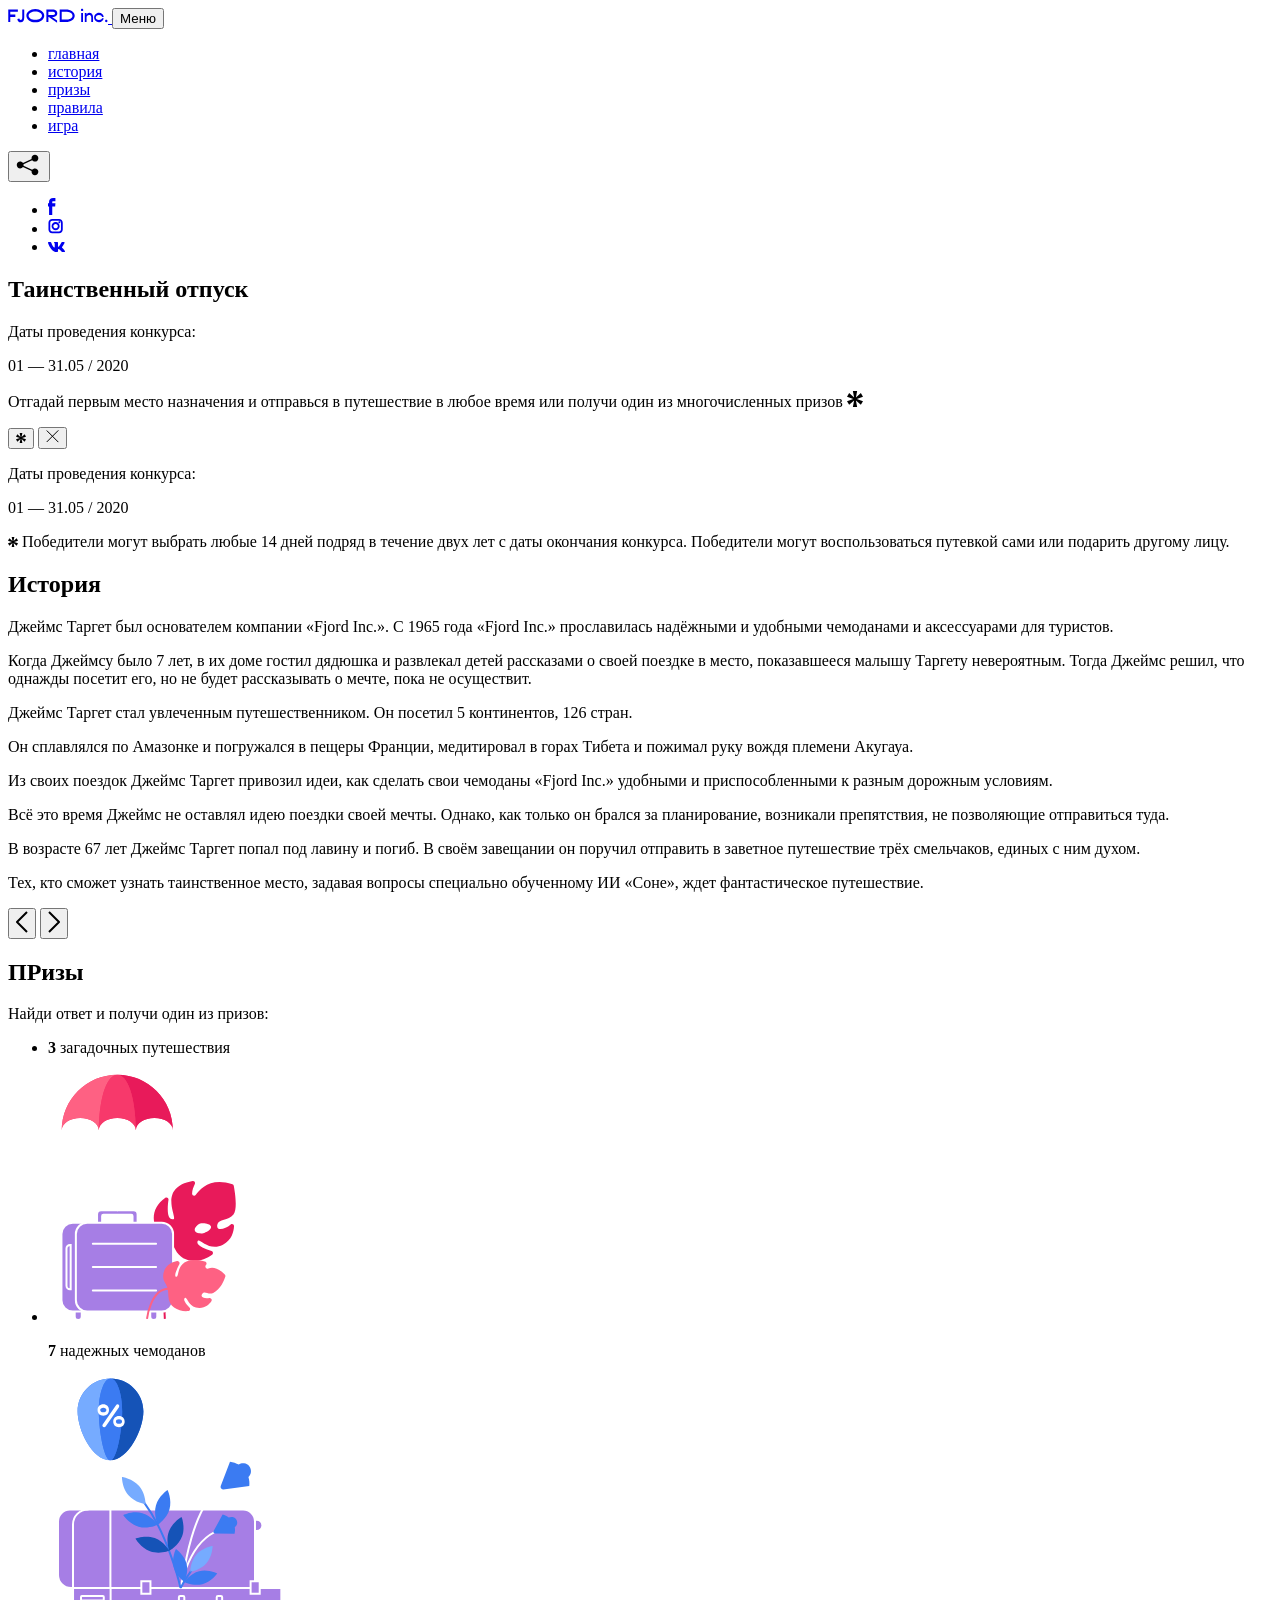
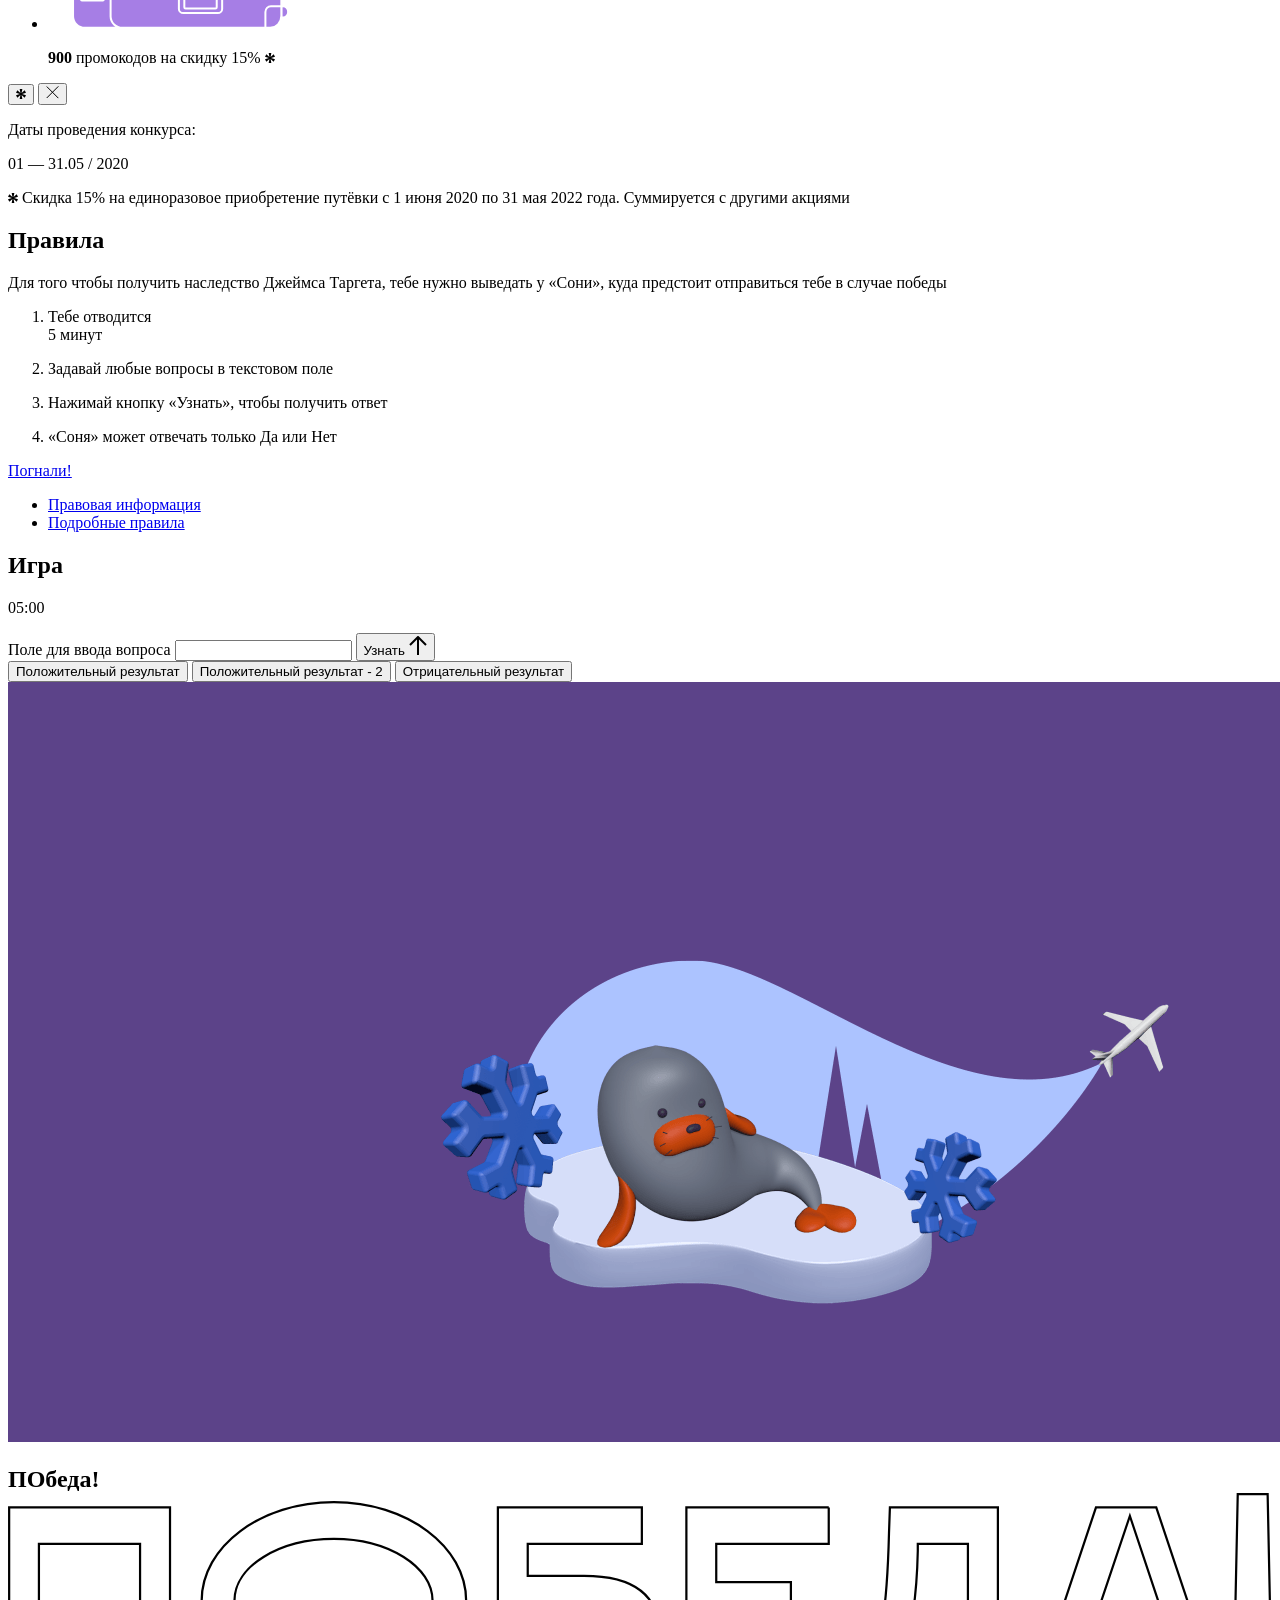
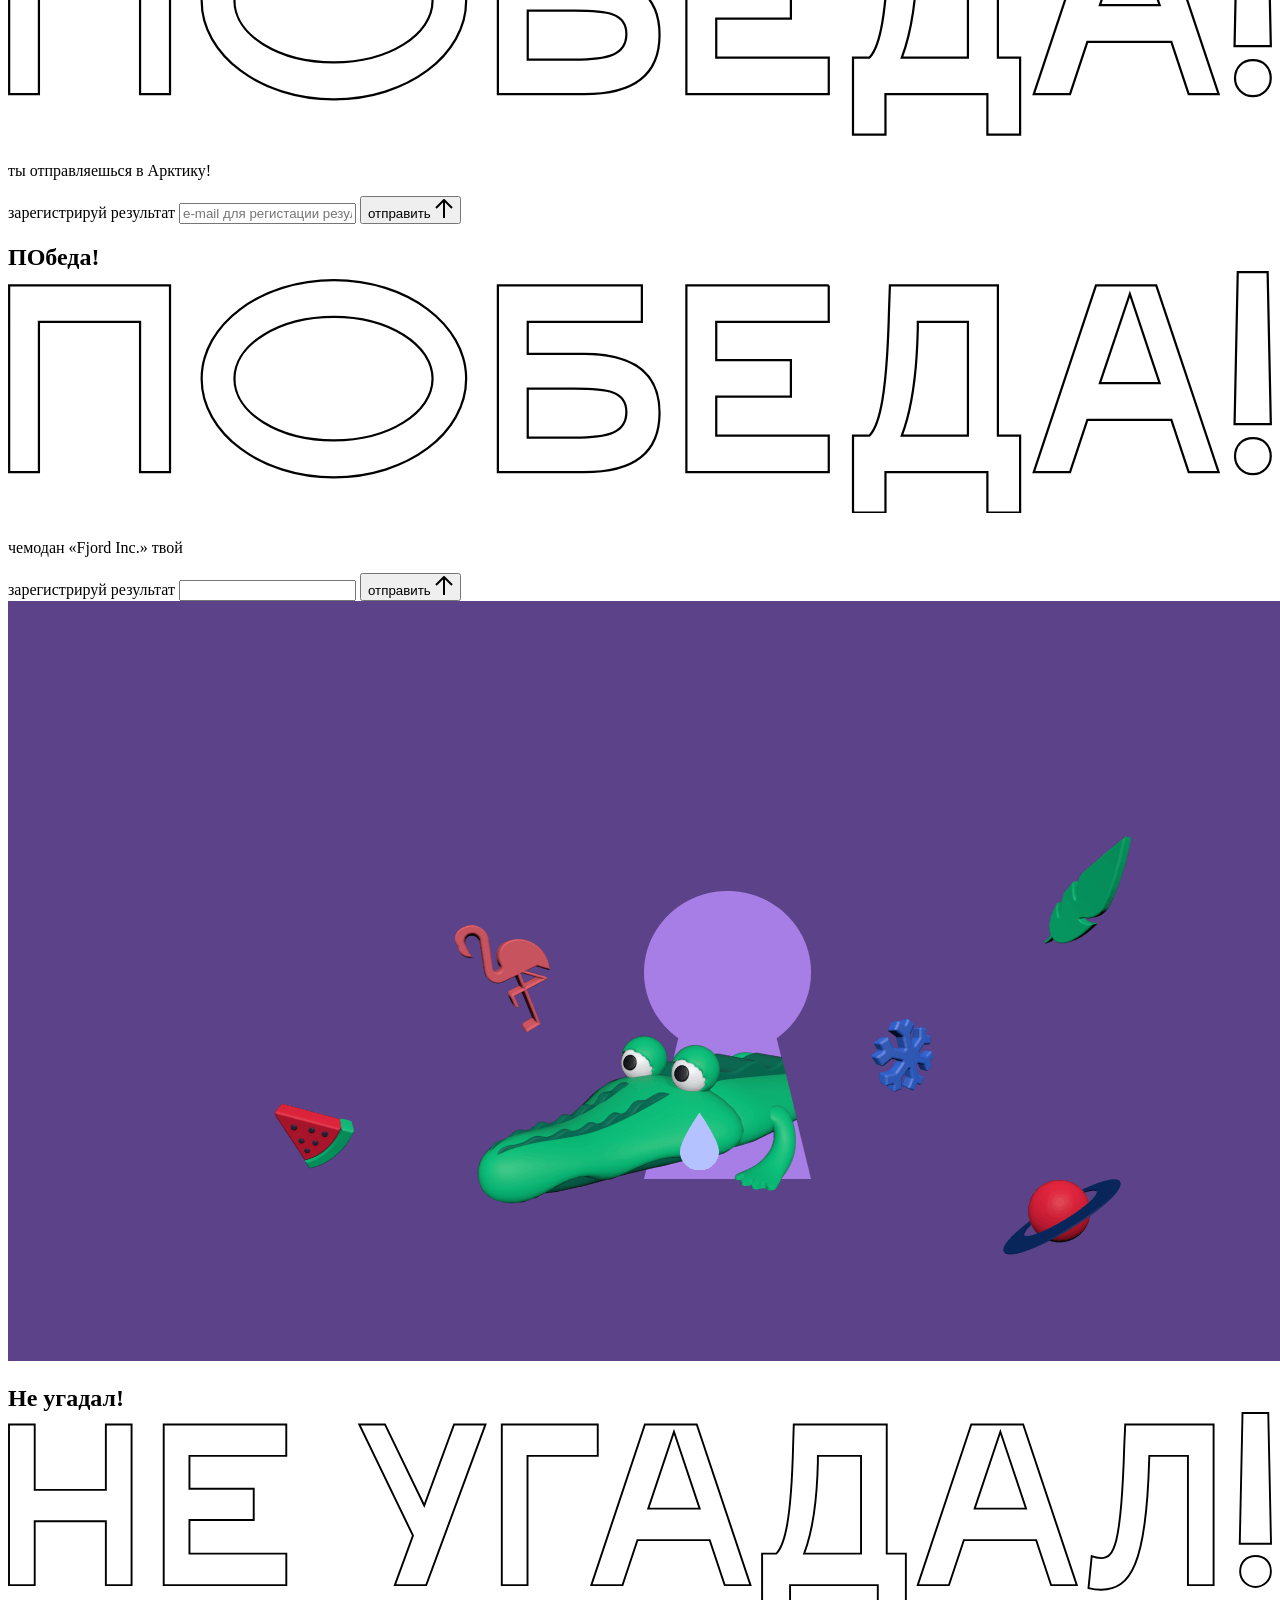
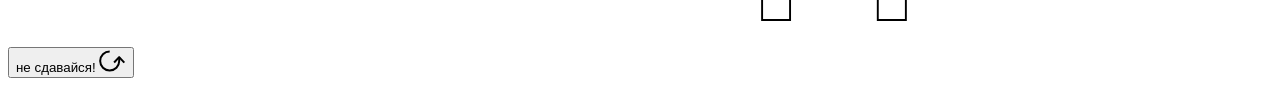
==== source/index.html @ 66824316 "Сделано анимирование двух svg изображений и появление друг за другом" ====
<!DOCTYPE html>
<html lang="ru">
<head>
  <meta charset="UTF-8">
  <meta name="description" content="">
  <meta name="viewport" content="width=device-width, initial-scale=1.0">
  <meta http-equiv="X-UA-Compatible" content="ie=edge">
  <title>Mysterious Vacation</title>
</head>
<body>

  <header class="page-header js-header">
    <div class="page-header__wrapper">
      <a href="#" class="page-header__logo" aria-label="Перейти на страницу FJORD.Inc">
        <svg width="100" height="15" viewBox="0 0 100 15" fill="none" xmlns="http://www.w3.org/2000/svg">
          <path d="M0.26 1.4V14H2.276V8.906H7.334V6.44H2.276V3.848H9.872V1.4H0.26ZM12.733 14.36C15.127 14.36 16.243 12.65 16.243 9.5V1.4H14.263V8.96C14.263 11.21 13.723 11.876 12.733 11.876C11.833 11.876 11.473 11.3 11.347 10.58L9.36702 10.94C9.63702 13.046 10.663 14.36 12.733 14.36ZM18.3918 7.7C18.3918 11.372 22.3878 14.36 27.3198 14.36C32.2518 14.36 36.2478 11.372 36.2478 7.7C36.2478 4.028 32.2518 1.04 27.3198 1.04C22.3878 1.04 18.3918 4.028 18.3918 7.7ZM20.6058 7.7C20.6058 5.378 23.6118 3.524 27.3198 3.524C30.9918 3.524 33.9798 5.378 33.9798 7.7C33.9798 10.004 30.9918 11.858 27.3198 11.858C23.6118 11.858 20.6058 10.004 20.6058 7.7ZM40.403 14V8.906H40.799L49.079 14.702V12.38L44.039 8.906H44.201C47.999 8.906 49.277 7.304 49.277 5.162C49.277 3.092 47.999 1.4 44.201 1.4H38.387V14H40.403ZM43.535 3.722C45.785 3.722 47.045 4.136 47.045 5.432C47.045 6.764 45.785 7.034 43.535 7.034H40.403V3.722H43.535ZM51.6936 1.382V14H57.8676C62.7456 14 66.7236 11.534 66.7236 7.7C66.7236 3.848 62.7456 1.382 57.8676 1.382H51.6936ZM53.7096 11.624V3.722H57.5436C61.5396 3.722 64.4916 5.018 64.4916 7.7C64.4916 10.238 61.5396 11.624 57.5436 11.624H53.7096ZM73.1832 14.018H74.9832V5H73.1832V14.018ZM72.9132 1.976C72.9132 2.57 73.3992 3.092 74.0832 3.092C74.7492 3.092 75.2352 2.57 75.2352 1.976C75.2352 1.382 74.7672 0.805999 74.0832 0.805999C73.3812 0.805999 72.9132 1.382 72.9132 1.976ZM76.7867 14H78.5687V9.104C78.7487 8.006 79.5947 6.962 81.0887 6.962C82.1147 6.962 83.2667 7.448 83.2667 9.554V14H85.0487V9.014C85.0487 6.152 83.2307 4.73 81.3587 4.73C79.9187 4.73 79.0727 5.558 78.5687 6.854V5H76.7867V14ZM90.9898 14.27C93.5098 14.27 95.3818 12.506 95.7238 10.328H94.0498C93.7258 11.3 92.6998 12.02 90.9898 12.02C88.8478 12.02 87.7678 10.922 87.7678 9.59C87.7678 8.24 88.8478 6.962 90.9898 6.962C92.7538 6.962 93.7978 7.844 94.0858 8.924H95.7418C95.4358 6.71 93.6178 4.73 90.9898 4.73C88.0918 4.73 86.1298 7.124 86.1298 9.59C86.1298 12.074 88.1278 14.27 90.9898 14.27ZM97.0693 12.938C97.0693 13.658 97.5553 14.144 98.2753 14.144C98.9953 14.144 99.4813 13.658 99.4813 12.938C99.4813 12.2 98.9953 11.714 98.2753 11.714C97.5553 11.714 97.0693 12.2 97.0693 12.938Z" fill="currentColor"/>
        </svg>
      </a>
      <button class="page-header__toggler js-menu-toggler" type="button" aria-label="Управление мобильным меню"><span>Меню</span></button>
      <nav class="page-header__nav">
        <div class="page-header__menu js-menu" id="menu">
          <ul>
            <li>
              <a class="js-menu-link active" href="#top" data-href="top">главная</a>
            </li>
            <li>
              <a class="js-menu-link" href="#story" data-href="story">история</a>
            </li>
            <li>
              <a class="js-menu-link" href="#prizes" data-href="prizes">призы</a>
            </li>
            <li>
              <a class="js-menu-link" href="#rules" data-href="rules">правила</a>
            </li>
            <li>
              <a class="js-menu-link" href="#game" data-href="game">игра</a>
            </li>
          </ul>
        </div>
        <div class="page-header__social">
          <div class="social-block js-social-block">
            <button class="social-block__toggler" aria-label="Управлять блоком с социальными кнопками">
              <svg width="26" height="22" viewBox="0 0 27 22" fill="none" xmlns="http://www.w3.org/2000/svg">
                <path d="M19.6721 7.43664C21.6273 7.43664 23.213 5.85095 23.213 3.89566C23.213 1.94037 21.6273 0.354675 19.6721 0.354675C17.7168 0.354675 16.1311 1.94037 16.1311 3.89566C16.1311 4.19968 16.1728 4.49178 16.2458 4.77345L7.21751 8.95527C6.57519 8.05214 5.52303 7.46049 4.33078 7.46049C2.37549 7.46049 0.789795 9.04618 0.789795 11.0015C0.789795 12.9568 2.37549 14.5425 4.33078 14.5425C5.52303 14.5425 6.57668 13.9508 7.21751 13.0477L16.2458 17.2295C16.1743 17.5112 16.1311 17.8033 16.1311 18.1073C16.1311 20.0626 17.7168 21.6483 19.6721 21.6483C21.6273 21.6483 23.213 20.0626 23.213 18.1073C23.213 16.152 21.6273 14.5663 19.6721 14.5663C18.4798 14.5663 17.4262 15.158 16.7853 16.0611L7.75701 11.8793C7.82854 11.5976 7.87176 11.3055 7.87176 11.0015C7.87176 10.6974 7.83003 10.4053 7.75701 10.1237L16.7853 5.94186C17.4262 6.84499 18.4783 7.43664 19.6721 7.43664Z" fill="currentColor"/>
              </svg>
            </button>
            <ul class="social-block__list">
              <li>
                <a class="social-block__link social-block__link--fb" href="#" aria-label="Мы на Facebook">
                  <svg width="8" height="17" viewBox="0 0 8 17" fill="none" xmlns="http://www.w3.org/2000/svg">
                    <path d="M4.24646 16.9899H1.09275L1.05793 8.49828H0V5.30707H1.05793V3.81124C1.05793 1.42084 2.57654 0 5.21735 0H7.41758V3.18585H5.30841C4.28262 3.18585 4.2478 3.48582 4.2478 4.24914V5.30707H7.42964L7.16716 8.49828H4.2478V16.9899H4.24646Z" fill="currentColor"/>
                  </svg>
                </a>
              </li>
              <li>
                <a class="social-block__link social-block__link--insta" href="#" aria-label="Мы в Instagram">
                  <svg width="15" height="15" viewBox="0 0 15 15" fill="none" xmlns="http://www.w3.org/2000/svg">
                    <path d="M11.0197 0H4.19806C2.14246 0 0.471191 1.66993 0.471191 3.72285V10.5499C0.471191 12.6082 2.14112 14.2727 4.19806 14.2727H11.0197C13.0753 14.2727 14.7466 12.6082 14.7466 10.5499V3.72285C14.7466 1.67127 13.0753 0 11.0197 0ZM11.0197 12.4849H4.19806C3.13076 12.4849 2.26432 11.6158 2.26432 10.5512V3.72419C2.26432 2.65956 3.13076 1.79715 4.19806 1.79715H11.0197C12.087 1.79715 12.9535 2.6609 12.9535 3.72419V10.5512C12.9535 11.6145 12.087 12.4849 11.0197 12.4849Z" fill="currentColor"/>
                    <path d="M7.60887 3.11084C5.38989 3.11084 3.58203 4.9187 3.58203 7.14036C3.58203 9.35532 5.38989 11.1645 7.60887 11.1645C9.83053 11.1645 11.6357 9.35666 11.6357 7.14036C11.6357 4.9187 9.83053 3.11084 7.60887 3.11084ZM7.60887 9.36871C6.37551 9.36871 5.37784 8.37372 5.37784 7.14036C5.37784 5.90699 6.37551 4.90665 7.60887 4.90665C8.83822 4.90665 9.84259 5.90833 9.84259 7.14036C9.84392 8.37238 8.83822 9.36871 7.60887 9.36871Z" fill="currentColor"/>
                    <path d="M11.3573 2.35962C10.8256 2.35962 10.3931 2.79752 10.3931 3.32381C10.3931 3.85546 10.8256 4.29336 11.3573 4.29336C11.8862 4.29336 12.3215 3.85546 12.3215 3.32381C12.3215 2.79752 11.8862 2.35962 11.3573 2.35962Z" fill="currentColor"/>
                  </svg>
                </a>
              </li>
              <li>
                <a class="social-block__link social-block__link--vk" href="#" aria-label="Мы ВКонтакте">
                  <svg width="17" height="10" viewBox="0 0 17 10" fill="none" xmlns="http://www.w3.org/2000/svg">
                    <path d="M14.1234 4.9002C14.1234 4.9002 16.3623 1.72708 16.5866 0.680242C16.6595 0.312285 16.4947 0.103188 16.1069 0.103188C16.1069 0.103188 14.8193 0.103188 14.168 0.103188C13.7235 0.103188 13.5587 0.293278 13.4235 0.579768C13.4235 0.579768 12.3724 2.82553 11.0969 4.24712C10.6861 4.70333 10.4781 4.84318 10.2511 4.84318C10.0646 4.84318 9.98625 4.6911 9.98625 4.27834V0.649016C9.98625 0.147997 9.92545 0.00135496 9.5066 0.00135496H6.39628C6.15578 0.00135496 6.0085 0.134417 6.0085 0.324506C6.0085 0.801084 6.73406 0.908351 6.73406 2.20231V4.87305C6.73406 5.40529 6.70569 5.61575 6.45303 5.61575C5.78016 5.61575 4.19528 3.30618 3.30623 0.678887C3.12923 0.145282 2.93737 0 2.43475 0H0.486409C0.205373 0 0 0.190085 0 0.476576C0 0.991172 0.60666 3.40801 2.99277 6.64358C4.59927 8.8201 6.70569 10 8.60269 10C9.76196 10 10.0416 9.80312 10.0416 9.31432V7.63883C10.0416 7.22607 10.2065 7.04956 10.4429 7.04956C10.7078 7.04956 11.1847 7.13238 12.2805 8.22268C13.5843 9.47862 13.6762 10 14.3896 10H16.5676C16.7919 10 17 9.89273 17 9.52342C17 9.02919 16.3623 8.15343 15.384 7.10659C14.9801 6.56755 14.3302 5.98914 14.1248 5.72301C13.8275 5.40801 13.9154 5.23014 14.1234 4.9002Z" fill="currentColor"/>
                  </svg>
                </a>
              </li>
            </ul>
          </div>
        </div>
      </nav>
    </div>
  </header>

  <main class="page-content">

    <section class="animation-screen"></section>

    <section class="screen screen--hidden screen--intro" id="top">
      <div class="screen__wrapper">
        <div class="intro">
          <h1 class="intro__title">Таинственный отпуск</h1>
          <div class="intro__content">
            <div class="intro__info">
              <p class="intro__label">Даты проведения конкурса:</p>
              <p class="intro__date">01 — 31.05 / 2020</p>
            </div>
            <div class="intro__message">
              <p>
                Отгадай первым место назначения и&nbsp;отправься в&nbsp;путешествие в&nbsp;любое время или получи один из многочисленных призов
                <svg width="16" height="16" viewBox="0 0 10 10" fill="none" xmlns="http://www.w3.org/2000/svg">
                  <path d="M0 6.35337L3.90271 4.99012L0 3.64663L1.34615 1.32374L4.44287 4.01073L3.67364 0H6.34615L5.57692 4.01073L8.65385 1.32374L10 3.64663L6.13405 4.99012L10 6.35337L8.65385 8.65651L5.57692 5.98927L6.34615 10H3.67364L4.44287 5.96952L1.34615 8.65651L0 6.35337Z" fill="currentColor"/>
                </svg>
              </p>
            </div>
          </div>
        </div>
      </div>
      <div class="screen__footer js-footer">
        <button class="screen__footer-enlarge js-footer-toggler" type="button" aria-label="Показать сообщение">
          <svg width="10" height="10" viewBox="0 0 10 10" fill="none" xmlns="http://www.w3.org/2000/svg">
            <path d="M0 6.35337L3.90271 4.99012L0 3.64663L1.34615 1.32374L4.44287 4.01073L3.67364 0H6.34615L5.57692 4.01073L8.65385 1.32374L10 3.64663L6.13405 4.99012L10 6.35337L8.65385 8.65651L5.57692 5.98927L6.34615 10H3.67364L4.44287 5.96952L1.34615 8.65651L0 6.35337Z" fill="currentColor"/>
          </svg>
        </button>
        <button class="screen__footer-collapse js-footer-toggler" type="button" aria-label="Скрыть сообщение">
          <svg width="13" height="13" viewBox="0 0 13 13" fill="none" xmlns="http://www.w3.org/2000/svg">
            <line x1="12.3536" y1="0.353553" x2="0.738349" y2="11.9688" stroke="currentColor"/>
            <line x1="0.738319" y1="0.539925" x2="12.3535" y2="12.1551" stroke="currentColor"/>
          </svg>
        </button>
        <div class="screen__footer-wrapper">
          <div class="screen__footer-announce">
            <p class="screen__footer-label">Даты проведения конкурса:</p>
            <p class="screen__footer-date">01 — 31.05 / 2020</p>
          </div>
          <div class="screen__footer-note">
            <p>
              <svg width="10" height="10" viewBox="0 0 10 10" fill="none" xmlns="http://www.w3.org/2000/svg">
                <path d="M0 6.35337L3.90271 4.99012L0 3.64663L1.34615 1.32374L4.44287 4.01073L3.67364 0H6.34615L5.57692 4.01073L8.65385 1.32374L10 3.64663L6.13405 4.99012L10 6.35337L8.65385 8.65651L5.57692 5.98927L6.34615 10H3.67364L4.44287 5.96952L1.34615 8.65651L0 6.35337Z" fill="currentColor"/>
              </svg>
              <span>Победители могут выбрать любые 14 дней подряд в&nbsp;течение двух лет с&nbsp;даты окончания конкурса. Победители могут воспользоваться путевкой сами или подарить другому лицу.</span>
            </p>
          </div>
        </div>
      </div>
    </section>

    <section class="screen screen--hidden screen--story" id="story">

      <div class="slider swiper-container js-slider">

        <div class="swiper-wrapper">

          <div class="slider__item swiper-slide">
            <h2 class="slider__item-title">История</h2>
            <p class="slider__item-text">Джеймс Таргет был основателем компании &laquo;Fjord Inc.&raquo;. С&nbsp;1965 года &laquo;Fjord Inc.&raquo; прославилась надёжными и&nbsp;удобными чемоданами и&nbsp;аксессуарами для туристов.</p>
          </div>

          <div class="slider__item swiper-slide">
            <p class="slider__item-text">Когда Джеймсу было 7&nbsp;лет, в&nbsp;их&nbsp;доме гостил дядюшка и&nbsp;развлекал детей рассказами о&nbsp;своей поездке в&nbsp;место, показавшееся малышу Таргету невероятным. Тогда Джеймс решил, что однажды посетит его, но&nbsp;не&nbsp;будет рассказывать о&nbsp;мечте, пока не&nbsp;осуществит.</p>
          </div>

          <div class="slider__item swiper-slide">
            <p class="slider__item-text">Джеймс Таргет стал увлеченным путешественником. Он&nbsp;посетил 5&nbsp;континентов, 126&nbsp;стран.</p>
          </div>

          <div class="slider__item swiper-slide">
            <p class="slider__item-text">Он&nbsp;сплавлялся по&nbsp;Амазонке и&nbsp;погружался в&nbsp;пещеры Франции, медитировал в&nbsp;горах Тибета и&nbsp;пожимал руку вождя племени Акугауа.</p>
          </div>

          <div class="slider__item swiper-slide">
            <p class="slider__item-text">Из&nbsp;своих поездок Джеймс Таргет привозил идеи, как сделать свои чемоданы &laquo;Fjord Inc.&raquo; удобными и&nbsp;приспособленными к&nbsp;разным дорожным условиям.</p>
          </div>

          <div class="slider__item swiper-slide">
            <p class="slider__item-text">Всё это время Джеймс не&nbsp;оставлял идею поездки своей мечты. Однако, как только он&nbsp;брался за&nbsp;планирование, возникали препятствия, не&nbsp;позволяющие отправиться туда.</p>
          </div>

          <div class="slider__item swiper-slide">
            <p class="slider__item-text">В&nbsp;возрасте 67&nbsp;лет Джеймс Таргет попал под лавину и&nbsp;погиб. В&nbsp;своём завещании он&nbsp;поручил отправить в&nbsp;заветное путешествие трёх смельчаков, единых с&nbsp;ним духом.</p>
          </div>

          <div class="slider__item swiper-slide">
            <p class="slider__item-text">Тех, кто сможет узнать таинственное место, задавая вопросы специально обученному ИИ&nbsp;&laquo;Соне&raquo;, ждет фантастическое путешествие.</p>
          </div>
        </div>
        <div class="slider__controls">
          <button class="slider__control slider__control--prev js-control-prev" type="button" aria-label="Показать предыдущую историю">
            <svg width="12" height="22" viewBox="0 0 12 22" fill="none" xmlns="http://www.w3.org/2000/svg">
              <path d="M11 1L1 11L11 21" stroke="currentColor" stroke-width="2" stroke-linejoin="round"/>
            </svg>
          </button>
          <button class="slider__control slider__control--next js-control-next" type="button" aria-label="Показать следующую историю">
            <svg width="12" height="22" viewBox="0 0 12 22" fill="none" xmlns="http://www.w3.org/2000/svg">
              <path d="M1 1L11 11L1 21" stroke="currentColor" stroke-width="2" stroke-linejoin="round"/>
            </svg>
          </button>
        </div>
        <div class="slider__pagination swiper-pagination"></div>
      </div>
    </section>

    <section class="screen screen--hidden screen--prizes" id="prizes">
      <div class="screen__wrapper">
        <div class="prizes">
          <h2 class="prizes__title">ПРизы</h2>
          <div class="prizes__lead">
            <p>Найди ответ и&nbsp;получи один из&nbsp;призов:</p>
          </div>
          <div class="prizes__dirigable">
            <include src="img/module-3/img/primary-award-from.svg"></include>
          </div>
          <ul class="prizes__list">
            <li class="prizes__item prizes__item--journeys">
              <div class="prizes__icon">
                <picture>
                  <source srcset="img/prize1-mob.svg" media="(orientation: portrait)">
                  <include src="img/module-3/img/primary-award-to.svg"></include>
                </picture>
              </div>
              <p class="prizes__desc">
                <b>3</b>
                <span>загадочных путешествия</span>
              </p>
            </li>
            <li class="prizes__item prizes__item--cases">
              <div class="prizes__icon">
                <picture>
                  <source srcset="img/prize2-mob.svg" media="(orientation: portrait)">
                  <img src="img/prize2.svg" alt="">
                </picture>
              </div>
              <p class="prizes__desc">
                <b>7</b>
                <span>надежных чемоданов</span>
              </p>
            </li>
            <li class="prizes__item prizes__item--codes">
              <div class="prizes__icon">
                <picture>
                  <source srcset="img/prize3-mob.svg" media="(orientation: portrait)">
                  <img src="img/prize3.svg" alt="">
                </picture>
              </div>
              <p class="prizes__desc">
                <b>900</b>
                <span>
                  промокодов на&nbsp;скидку 15%
                  <svg width="10" height="10" viewBox="0 0 10 10" fill="none" xmlns="http://www.w3.org/2000/svg">
                    <path d="M0 6.35337L3.90271 4.99012L0 3.64663L1.34615 1.32374L4.44287 4.01073L3.67364 0H6.34615L5.57692 4.01073L8.65385 1.32374L10 3.64663L6.13405 4.99012L10 6.35337L8.65385 8.65651L5.57692 5.98927L6.34615 10H3.67364L4.44287 5.96952L1.34615 8.65651L0 6.35337Z" fill="currentColor"/>
                  </svg>
                </span>
              </p>
            </li>
          </ul>
        </div>
      </div>
      <div class="screen__footer js-footer">
        <button class="screen__footer-enlarge js-footer-toggler" type="button" aria-label="Показать сообщение">
          <svg width="10" height="10" viewBox="0 0 10 10" fill="none" xmlns="http://www.w3.org/2000/svg">
            <path d="M0 6.35337L3.90271 4.99012L0 3.64663L1.34615 1.32374L4.44287 4.01073L3.67364 0H6.34615L5.57692 4.01073L8.65385 1.32374L10 3.64663L6.13405 4.99012L10 6.35337L8.65385 8.65651L5.57692 5.98927L6.34615 10H3.67364L4.44287 5.96952L1.34615 8.65651L0 6.35337Z" fill="currentColor"/>
          </svg>
        </button>
        <button class="screen__footer-collapse js-footer-toggler" type="button" aria-label="Скрыть сообщение">
          <svg width="13" height="13" viewBox="0 0 13 13" fill="none" xmlns="http://www.w3.org/2000/svg">
            <line x1="12.3536" y1="0.353553" x2="0.738349" y2="11.9688" stroke="currentColor"/>
            <line x1="0.738319" y1="0.539925" x2="12.3535" y2="12.1551" stroke="currentColor"/>
          </svg>
        </button>
        <div class="screen__footer-wrapper">
          <div class="screen__footer-announce">
            <p class="screen__footer-label">Даты проведения конкурса:</p>
            <p class="screen__footer-date">01 — 31.05 / 2020</p>
          </div>
          <div class="screen__footer-note">
            <p>
              <svg width="10" height="10" viewBox="0 0 10 10" fill="none" xmlns="http://www.w3.org/2000/svg">
                <path d="M0 6.35337L3.90271 4.99012L0 3.64663L1.34615 1.32374L4.44287 4.01073L3.67364 0H6.34615L5.57692 4.01073L8.65385 1.32374L10 3.64663L6.13405 4.99012L10 6.35337L8.65385 8.65651L5.57692 5.98927L6.34615 10H3.67364L4.44287 5.96952L1.34615 8.65651L0 6.35337Z" fill="currentColor"/>
              </svg>
              <span>Скидка&nbsp;15% на&nbsp;единоразовое приобретение путёвки с&nbsp;1&nbsp;июня 2020 по&nbsp;31&nbsp;мая 2022&nbsp;года. Суммируется с&nbsp;другими акциями</span>
            </p>
          </div>
        </div>
      </div>
    </section>

    <section class="screen screen--hidden screen--rules" id="rules">
      <div class="screen__wrapper">
        <div class="rules">
          <h2 class="rules__title">Правила</h2>
          <div class="rules__lead">
            <p>Для того чтобы получить наследство Джеймса Таргета, тебе нужно выведать у&nbsp;&laquo;Сони&raquo;, куда предстоит отправиться тебе в&nbsp;случае победы</p>
          </div>
          <ol class="rules__list">
            <li class="rules__item">
              <p>Тебе отводится <br>5&nbsp;минут</p>
            </li>
            <li class="rules__item">
              <p>Задавай любые вопросы в&nbsp;текстовом поле</p>
            </li>
            <li class="rules__item">
              <p>Нажимай кнопку &laquo;Узнать&raquo;, чтобы получить ответ</p>
            </li>
            <li class="rules__item">
              <p>&laquo;Соня&raquo; может отвечать только&nbsp;Да или Нет</p>
            </li>
          </ol>
          <a href="#game" class="rules__link btn">Погнали!</a>
        </div>
      </div>
      <div class="screen__disclaimer">
        <div class="disclaimer">
          <ul>
            <li>
              <a href="#">Правовая информация</a>
            </li>
            <li>
              <a href="#">Подробные правила</a>
            </li>
          </ul>
        </div>
      </div>
    </section>

    <section class="screen screen--hidden screen--game" id="game">
      <div class="screen__wrapper">
        <div class="game">
          <div class="game__header">
            <h2 class="game__title">Игра</h2>
            <div class="game__counter">
              <span>05</span>:<span>00</span>
            </div>
          </div>
          <div class="game__body">
            <div class="chat">
              <div class="chat__body js-chat">
                <ul class="chat__list" id="messages"></ul>
              </div>
              <div class="chat__footer">
                <form action="#" method="post" class="form" id="message-form">
                  <label for="message-field" class="visually-hidden">Поле для ввода вопроса</label>
                  <input type="text" class="form__field" id="message-field">
                  <button class="form__button btn">
                    Узнать
                    <svg width="18" height="19" viewBox="0 0 18 19" fill="none" xmlns="http://www.w3.org/2000/svg">
                      <path stroke="currentColor" stroke-width="2" d="M9 19V1"/>
                      <path d="M1 9l8-8 8 8" stroke="currentColor" stroke-width="2" stroke-linejoin="round"/>
                    </svg>
                  </button>
                </form>
              </div>
            </div>
          </div>
          <!-- временные кнопки для показа результата -->
          <div class="game__buttons">
            <button class="game__button btn js-show-result" type="button" data-target="result">Положительный результат</button>
            <button class="game__button btn js-show-result" type="button" data-target="result2">Положительный результат - 2</button>
            <button class="game__button btn js-show-result" type="button" data-target="result3">Отрицательный результат</button>
          </div>
        </div>
      </div>
    </section>

    <section class="screen screen--hidden screen--result" id="result">
      <div class="screen__wrapper">
        <div class="result result--trip">
          <div class="result__image">
            <picture>
              <source srcset="img/result1-mob.png 1x, img/result1-mob@2x.png 2x" media="(max-width: 768px) and (orientation: portrait)">
              <img src="img/result1.png" srcset="img/result1@2x.png 2x" alt="">
            </picture>
          </div>
          <h2 class="result__title">
            <span class="visually-hidden">ПОбеда!</span>
            <svg xmlns="http://www.w3.org/2000/svg" viewBox="0 0 568.85 109.24">
              <path d="M16,24.44V92H2.6V8H75V92H61.52V24.44H16Z" transform="translate(-2.1 -1.5)" fill="none" stroke="currentColor"/>
              <path
                d="M148.76,5.6c32.88,0,59.52,19.92,59.52,44.4s-26.64,44.4-59.52,44.4S89.24,74.48,89.24,50,115.88,5.6,148.76,5.6Zm0,72.12c24.48,0,44.4-12.36,44.4-27.72s-19.92-27.84-44.4-27.84C124,22.16,104,34.52,104,50S124,77.72,148.76,77.72Z"
                transform="translate(-2.1 -1.5)" fill="none" stroke="currentColor"/>
              <path
                d="M287.36,8V24.44H236v14.4h25.32c25.44,0,34,11.16,34,26.52,0,15.6-8.52,26.64-34,26.64H222.56V8h64.8ZM256.88,76.52c15.12,0,23.52-2,23.52-11.52S272,54.44,256.88,54.44H236V76.52h20.88Z"
                transform="translate(-2.1 -1.5)" fill="none" stroke="currentColor"/>
              <path d="M371.47,8V24.44H320.84V41.6h33.6V58h-33.6V75.56h50.64V92H307.4V8h64.08Z" transform="translate(-2.1 -1.5)"
                    fill="none" stroke="currentColor"/>
              <path
                d="M382.39,110.24V75.56h7.44c4.56-4.68,7.8-18.36,8.76-56L399,8h48.6V75.56h10v34.68H442.87V92H397v18.24H382.39Zm51.72-34.68V24.44H411.55v3.12c-0.48,22.44-3.24,37.68-7.2,48h29.76Z"
                transform="translate(-2.1 -1.5)" fill="none" stroke="currentColor"/>
              <path
                d="M463.75,92l28-84h27.12l28.08,84H533.47l-7.8-23.52h-37.8L480.07,92H463.75Zm56.64-40L507,11.84,493.51,52h26.88Z"
                transform="translate(-2.1 -1.5)" fill="none" stroke="currentColor"/>
              <path
                d="M554.12,70.4L555.55,2H569l1.44,68.4H554.12Zm8.28,6.36c4.8,0,8,3.24,8,8.16a8,8,0,1,1-16.08,0C554.35,80,557.59,76.76,562.39,76.76Z"
                transform="translate(-2.1 -1.5)" fill="none" stroke="currentColor"/>
            </svg>
          </h2>
          <div class="result__text">
            <p>ты&nbsp;отправляешься в&nbsp;Арктику!</p>
          </div>
          <div class="result__form">
            <form action="#" method="post" class="form form--result">
              <label for="email-field" class="form__label">зарегистрируй результат</label>
              <input type="email" class="form__field" id="email-field" placeholder="e-mail для регистации результата и получения приза" required>
              <button class="form__button btn">
                отправить
                <svg width="18" height="19" viewBox="0 0 18 19" fill="none" xmlns="http://www.w3.org/2000/svg">
                  <path stroke="currentColor" stroke-width="2" d="M9 19V1"/>
                  <path d="M1 9l8-8 8 8" stroke="currentColor" stroke-width="2" stroke-linejoin="round"/>
                </svg>
              </button>
            </form>
          </div>
        </div>
      </div>
    </section>

    <section class="screen screen--hidden screen--result" id="result2">
      <div class="screen__wrapper">
        <div class="result result--prize">
          <div class="result__image">
            <!--<picture>
              <source srcset="img/result2-mob.png 1x, img/result2-mob@2x.png 2x" media="(max-width: 768px) and (orientation: portrait)">
              <img src="img/result2.png" srcset="img/result2@2x.png 2x" alt="">
            </picture> -->
            <div class="background-iamge blue-leaf-left"></div>
            <div class="background-iamge blue-leaf-right"></div>
            <div class="background-iamge green-leaf"></div>
            <div class="background-iamge suitcase"></div>
            <div class="background-iamge flamingo"></div>
          </div>
          <h2 class="result__title">
            <span class="visually-hidden">ПОбеда!</span>
            <svg xmlns="http://www.w3.org/2000/svg" viewBox="0 0 568.85 109.24">
              <path d="M16,24.44V92H2.6V8H75V92H61.52V24.44H16Z" transform="translate(-2.1 -1.5)" fill="none" stroke="currentColor"/>
              <path
                d="M148.76,5.6c32.88,0,59.52,19.92,59.52,44.4s-26.64,44.4-59.52,44.4S89.24,74.48,89.24,50,115.88,5.6,148.76,5.6Zm0,72.12c24.48,0,44.4-12.36,44.4-27.72s-19.92-27.84-44.4-27.84C124,22.16,104,34.52,104,50S124,77.72,148.76,77.72Z"
                transform="translate(-2.1 -1.5)" fill="none" stroke="currentColor"/>
              <path
                d="M287.36,8V24.44H236v14.4h25.32c25.44,0,34,11.16,34,26.52,0,15.6-8.52,26.64-34,26.64H222.56V8h64.8ZM256.88,76.52c15.12,0,23.52-2,23.52-11.52S272,54.44,256.88,54.44H236V76.52h20.88Z"
                transform="translate(-2.1 -1.5)" fill="none" stroke="currentColor"/>
              <path d="M371.47,8V24.44H320.84V41.6h33.6V58h-33.6V75.56h50.64V92H307.4V8h64.08Z" transform="translate(-2.1 -1.5)"
                    fill="none" stroke="currentColor"/>
              <path
                d="M382.39,110.24V75.56h7.44c4.56-4.68,7.8-18.36,8.76-56L399,8h48.6V75.56h10v34.68H442.87V92H397v18.24H382.39Zm51.72-34.68V24.44H411.55v3.12c-0.48,22.44-3.24,37.68-7.2,48h29.76Z"
                transform="translate(-2.1 -1.5)" fill="none" stroke="currentColor"/>
              <path
                d="M463.75,92l28-84h27.12l28.08,84H533.47l-7.8-23.52h-37.8L480.07,92H463.75Zm56.64-40L507,11.84,493.51,52h26.88Z"
                transform="translate(-2.1 -1.5)" fill="none" stroke="currentColor"/>
              <path
                d="M554.12,70.4L555.55,2H569l1.44,68.4H554.12Zm8.28,6.36c4.8,0,8,3.24,8,8.16a8,8,0,1,1-16.08,0C554.35,80,557.59,76.76,562.39,76.76Z"
                transform="translate(-2.1 -1.5)" fill="none" stroke="currentColor"/>
            </svg>
          </h2>
          <div class="result__text">
            <p>чемодан &laquo;Fjord&nbsp;Inc.&raquo;&nbsp;твой</p>
          </div>
          <div class="result__form">
            <form action="#" method="post" class="form form--result">
              <label for="email-field2" class="form__label">зарегистрируй результат</label>
              <input type="email" class="form__field" id="email-field2" required>
              <button class="form__button btn">
                <span>отправить</span>
                <svg width="18" height="19" viewBox="0 0 18 19" fill="none" xmlns="http://www.w3.org/2000/svg">
                  <path stroke="currentColor" stroke-width="2" d="M9 19V1"/>
                  <path d="M1 9l8-8 8 8" stroke="currentColor" stroke-width="2" stroke-linejoin="round"/>
                </svg>
              </button>
            </form>
          </div>
        </div>
      </div>
    </section>

    <section class="screen screen--hidden screen--result" id="result3">
      <div class="screen__wrapper">
        <div class="result result--negative">
          <div class="result__image">
            <picture>
              <source srcset="img/result3-mob.png 1x, img/result3-mob@2x.png 2x" media="(max-width: 768px) and (orientation: portrait)">
              <img src="img/result3.png" srcset="img/result3@2x.png 2x" alt="">
            </picture>
          </div>
          <h2 class="result__title">
            <span class="visually-hidden">Не угадал!</span>
            <svg xmlns="http://www.w3.org/2000/svg" viewBox="0 0 660.77 109.24">
              <path d="M2.66,92V8H16.1V42.2H53.3V8H66.74V92H53.3V58.64H16.1V92H2.66Z" transform="translate(-2.16 -1.5)"
                    fill="none" stroke="currentColor"/>
              <path d="M147.62,8V24.44H97V41.6h33.6V58H97V75.56h50.64V92H83.54V8h64.08Z" transform="translate(-2.16 -1.5)"
                    fill="none" stroke="currentColor"/>
              <path d="M199.22,8l20.52,42.36L235.34,8h16.44l-31,84H204.38l9.48-25.92L185.78,8h13.44Z"
                    transform="translate(-2.16 -1.5)" fill="none" stroke="currentColor"/>
              <path d="M273.74,24.44V92H260.3V8h50.16V24.44H273.74Z" transform="translate(-2.16 -1.5)" fill="none"
                    stroke="currentColor"/>
              <path
                d="M307.1,92l28-84h27.12l28.08,84H376.82L369,68.48h-37.8L323.42,92H307.1Zm56.64-40L350.3,11.84,336.86,52h26.88Z"
                transform="translate(-2.16 -1.5)" fill="none" stroke="currentColor"/>
              <path
                d="M396.38,110.24V75.56h7.44c4.56-4.68,7.8-18.36,8.76-56L412.94,8h48.6V75.56h10v34.68H456.86V92H411v18.24H396.38ZM448.1,75.56V24.44H425.54v3.12c-0.48,22.44-3.24,37.68-7.2,48H448.1Z"
                transform="translate(-2.16 -1.5)" fill="none" stroke="currentColor"/>
              <path
                d="M477.74,92l28-84h27.12L560.9,92H547.46l-7.8-23.52h-37.8L494.06,92H477.74Zm56.64-40-13.44-40.2L507.5,52h26.88Z"
                transform="translate(-2.16 -1.5)" fill="none" stroke="currentColor"/>
              <path
                d="M568.7,76.88a13.77,13.77,0,0,0,5,1c6.6,0,10.44-6.24,12-58.32L586.22,8h46.2V92H619V24.44H598.82l-0.12,3.12C597.14,81,589,94.4,573.74,94.4a28.55,28.55,0,0,1-6.72-.84Z"
                transform="translate(-2.16 -1.5)" fill="none" stroke="currentColor"/>
              <path
                d="M646.1,70.4L647.54,2H661l1.44,68.4H646.1Zm8.28,6.36c4.8,0,8,3.24,8,8.16a8,8,0,0,1-16.08,0C646.34,80,649.58,76.76,654.38,76.76Z"
                transform="translate(-2.16 -1.5)" fill="none" stroke="currentColor"/>
            </svg>
          </h2>
          <button class="result__button js-play" type="button">
            не сдавайся!
            <span>
              <svg width="27" height="22" viewBox="0 0 27 22" fill="none" xmlns="http://www.w3.org/2000/svg">
                <path d="M10.6899 1.47998C5.42992 1.47998 1.16992 5.73998 1.16992 11C1.16992 16.26 5.42992 20.52 10.6899 20.52C15.9499 20.52 20.2099 16.26 20.2099 11V7.13998" stroke="currentColor" stroke-width="2" stroke-miterlimit="10"/>
                <path d="M15.1099 12.5099L20.1499 7.13989L25.3099 12.6299" stroke="currentColor" stroke-width="2" stroke-miterlimit="10" stroke-linejoin="round"/>
              </svg>
            </span>
          </button>
        </div>
      </div>
    </section>

    <section class="screen-fill"></section>

  </main>

</body>
</html>
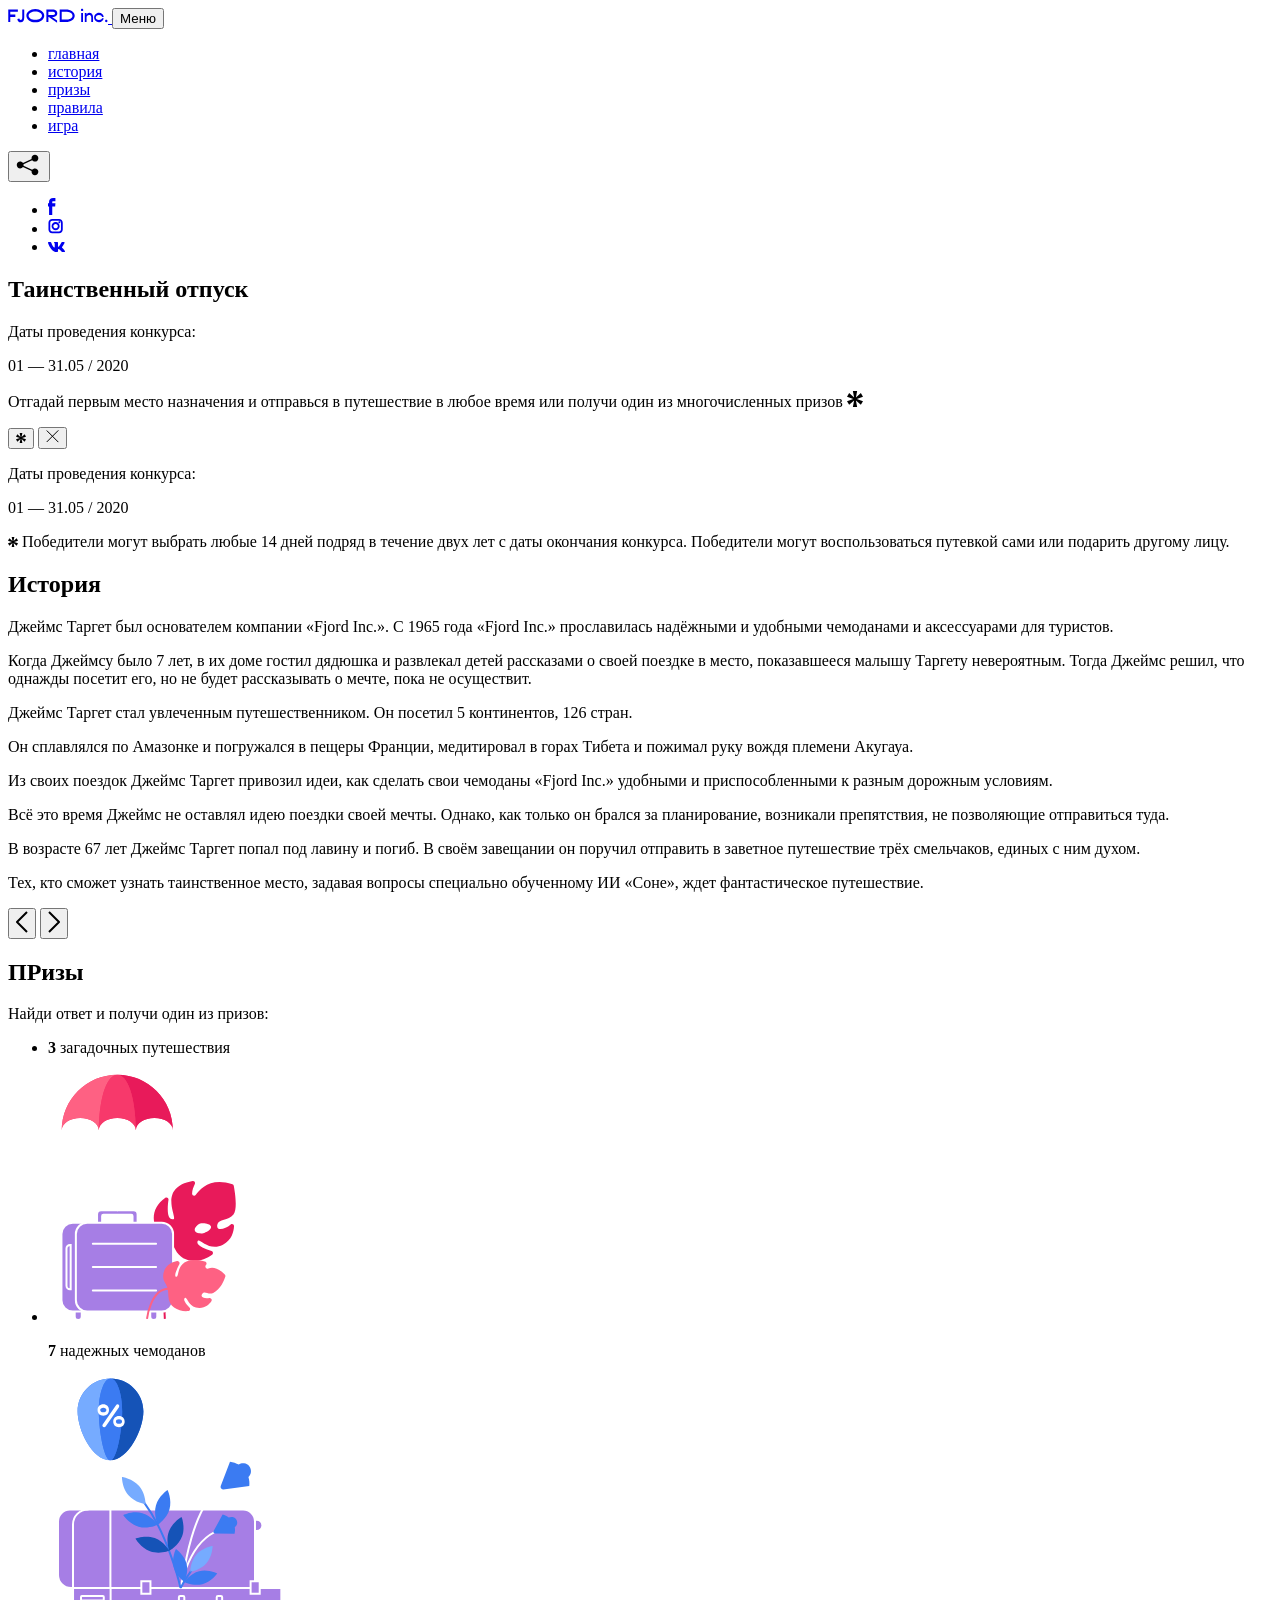
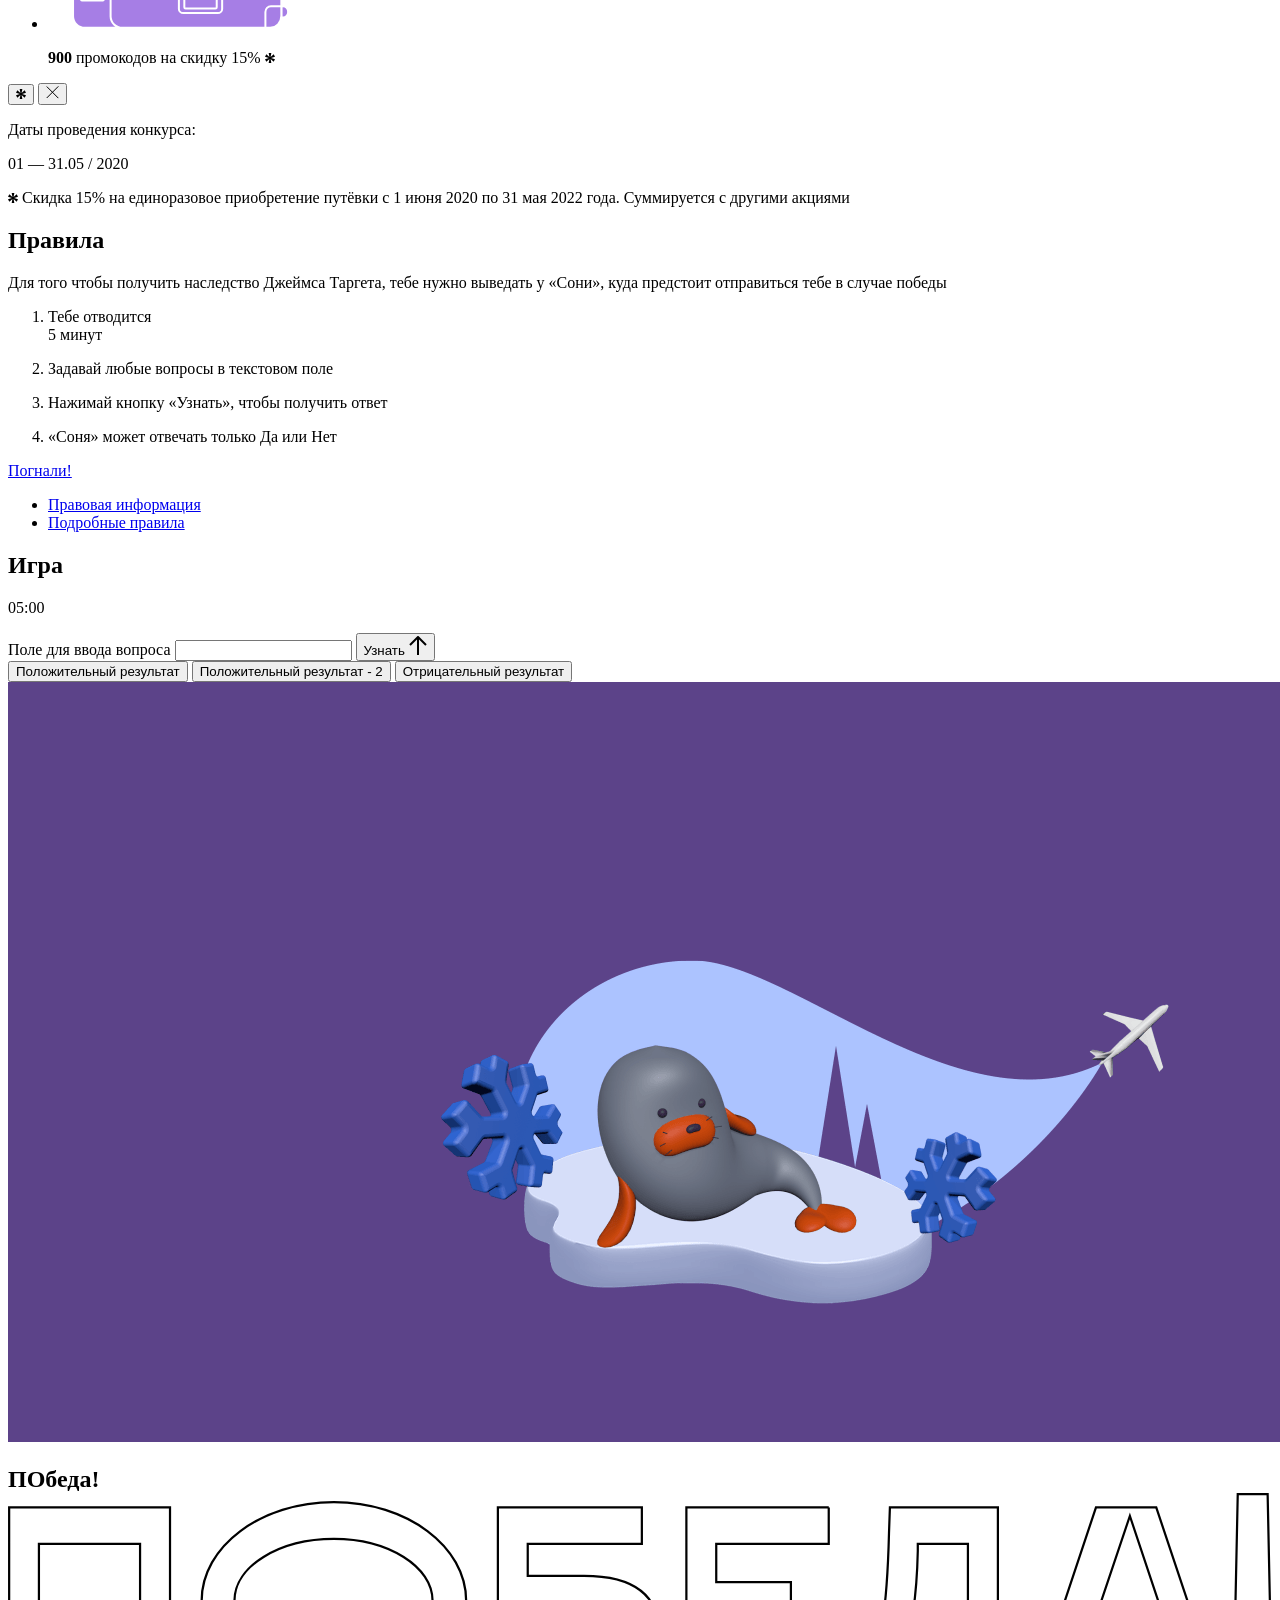
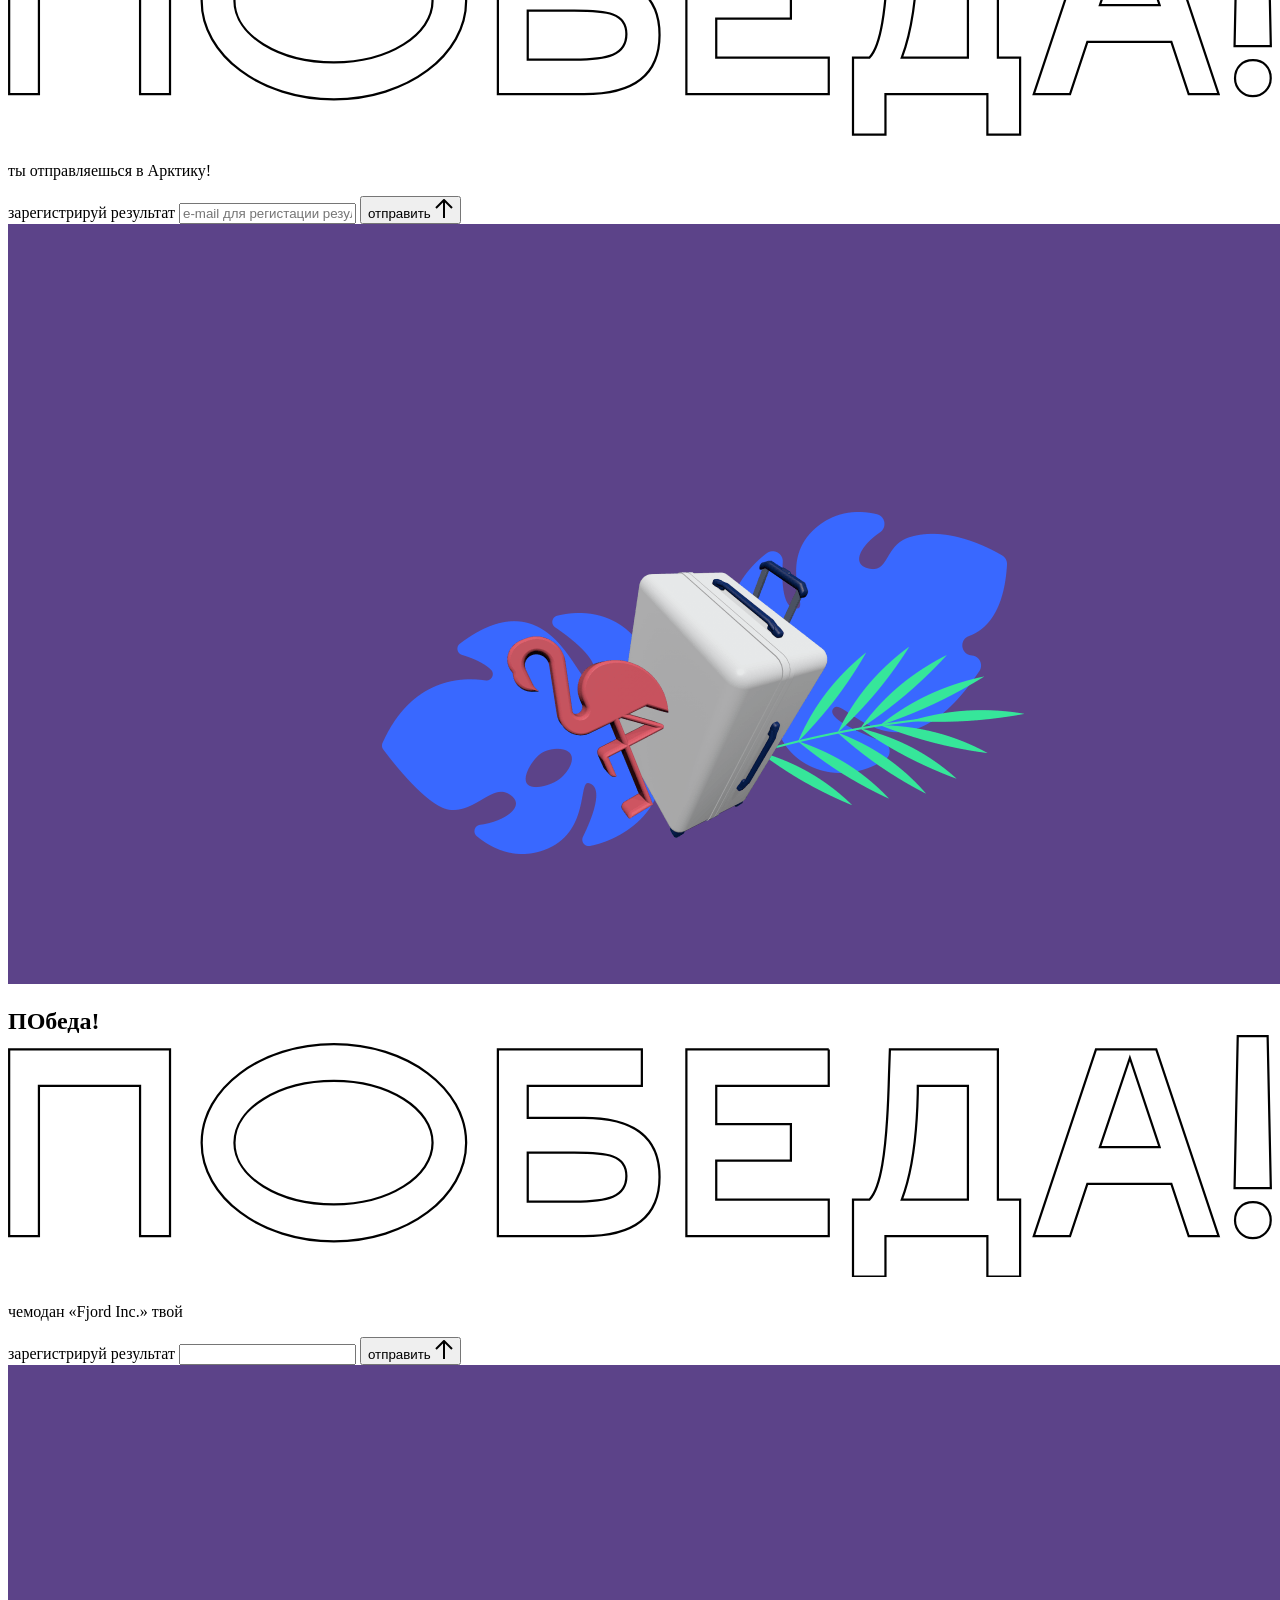
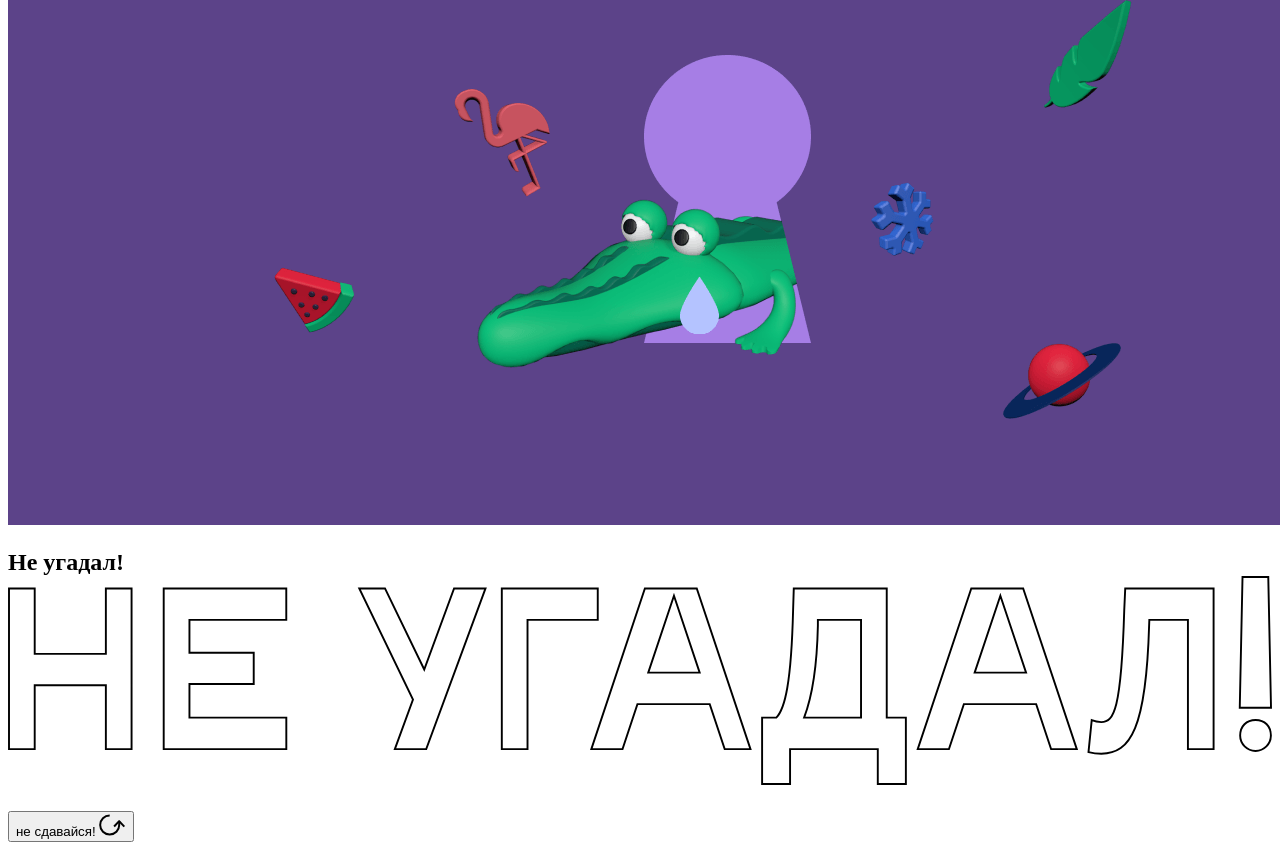
==== commit a3921a53: "Исправлено исчезновение фламинго в мобильной версии на странице с положительным результатом -2" ====
--- a/source/index.html
+++ b/source/index.html
@@ -400,15 +400,15 @@
       <div class="screen__wrapper">
         <div class="result result--prize">
           <div class="result__image">
-            <!--<picture>
+            <picture>
               <source srcset="img/result2-mob.png 1x, img/result2-mob@2x.png 2x" media="(max-width: 768px) and (orientation: portrait)">
               <img src="img/result2.png" srcset="img/result2@2x.png 2x" alt="">
-            </picture> -->
-            <div class="background-iamge blue-leaf-left"></div>
-            <div class="background-iamge blue-leaf-right"></div>
-            <div class="background-iamge green-leaf"></div>
-            <div class="background-iamge suitcase"></div>
-            <div class="background-iamge flamingo"></div>
+            </picture>
+            <div class="background-image blue-leaf-left"></div>
+            <div class="background-image blue-leaf-right"></div>
+            <div class="background-image green-leaf"></div>
+            <div class="background-image suitcase"></div>
+            <div class="background-image flamingo"></div>
           </div>
           <h2 class="result__title">
             <span class="visually-hidden">ПОбеда!</span>
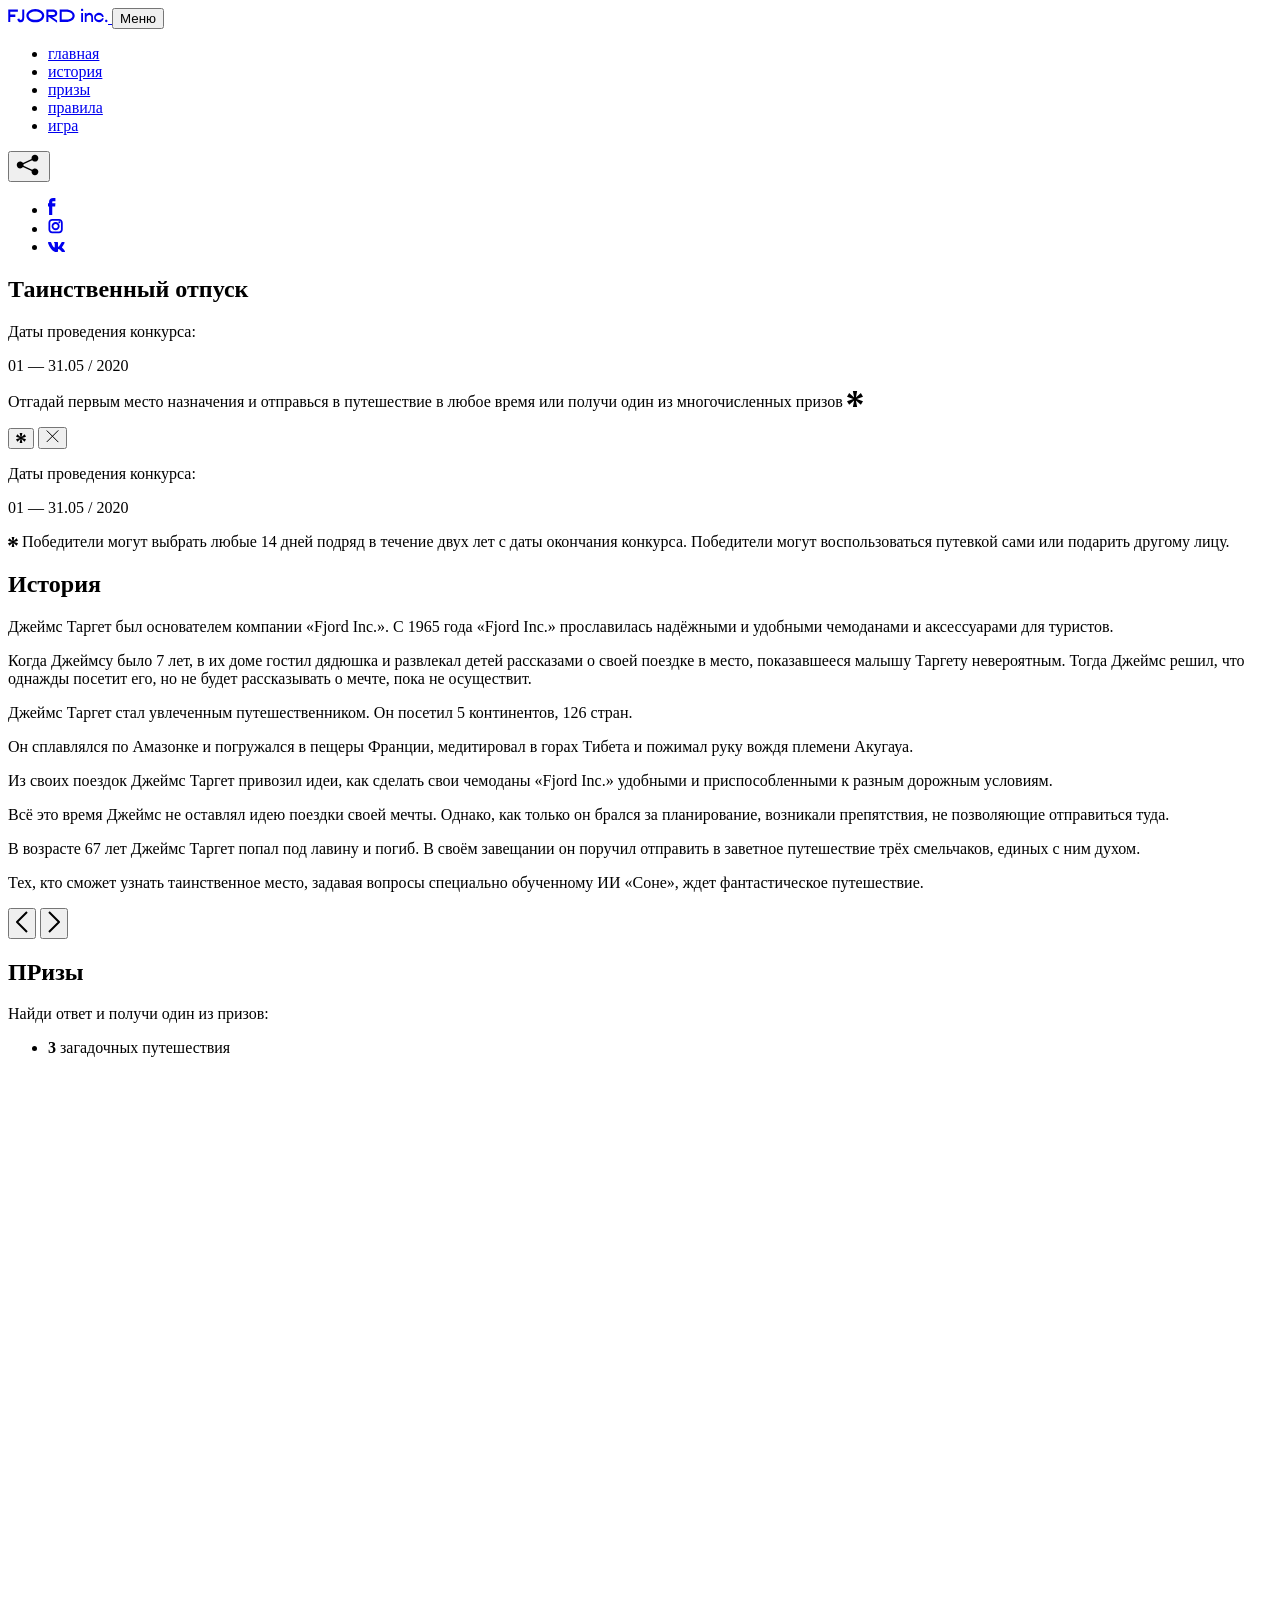
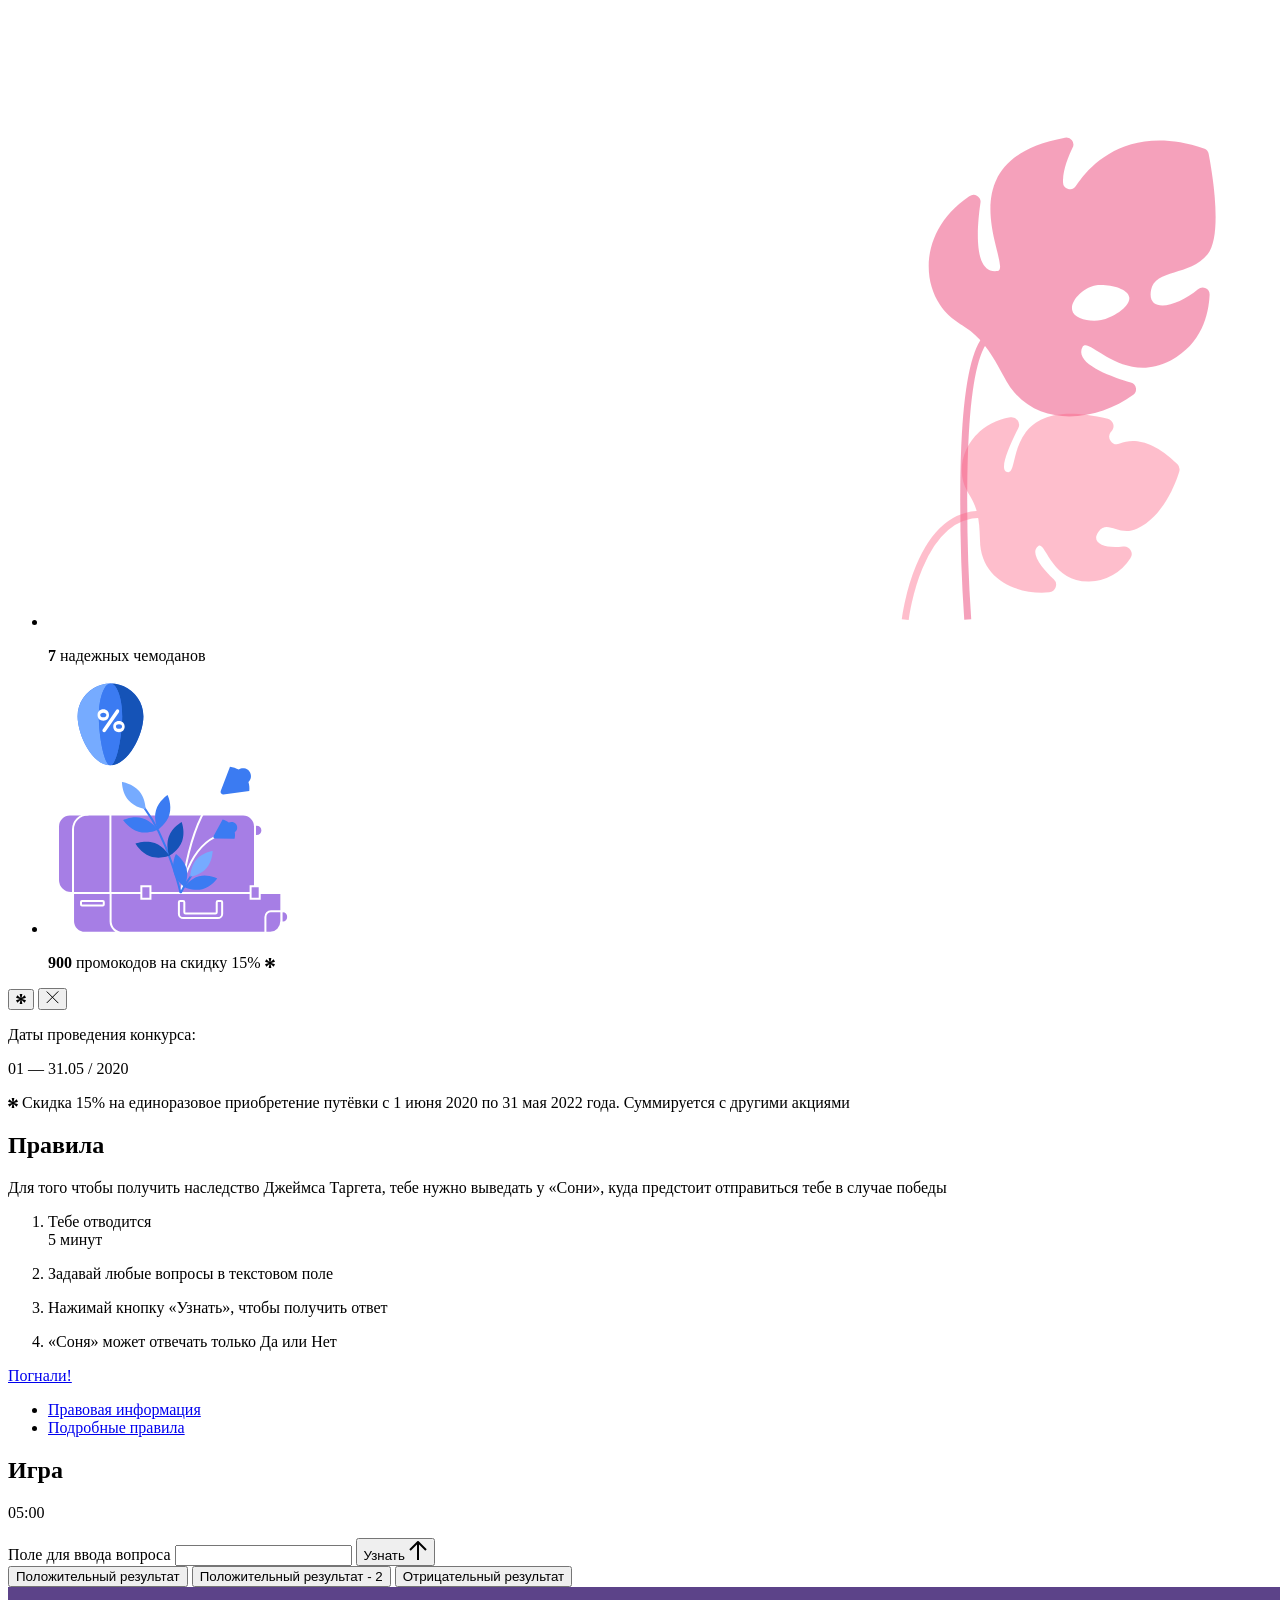
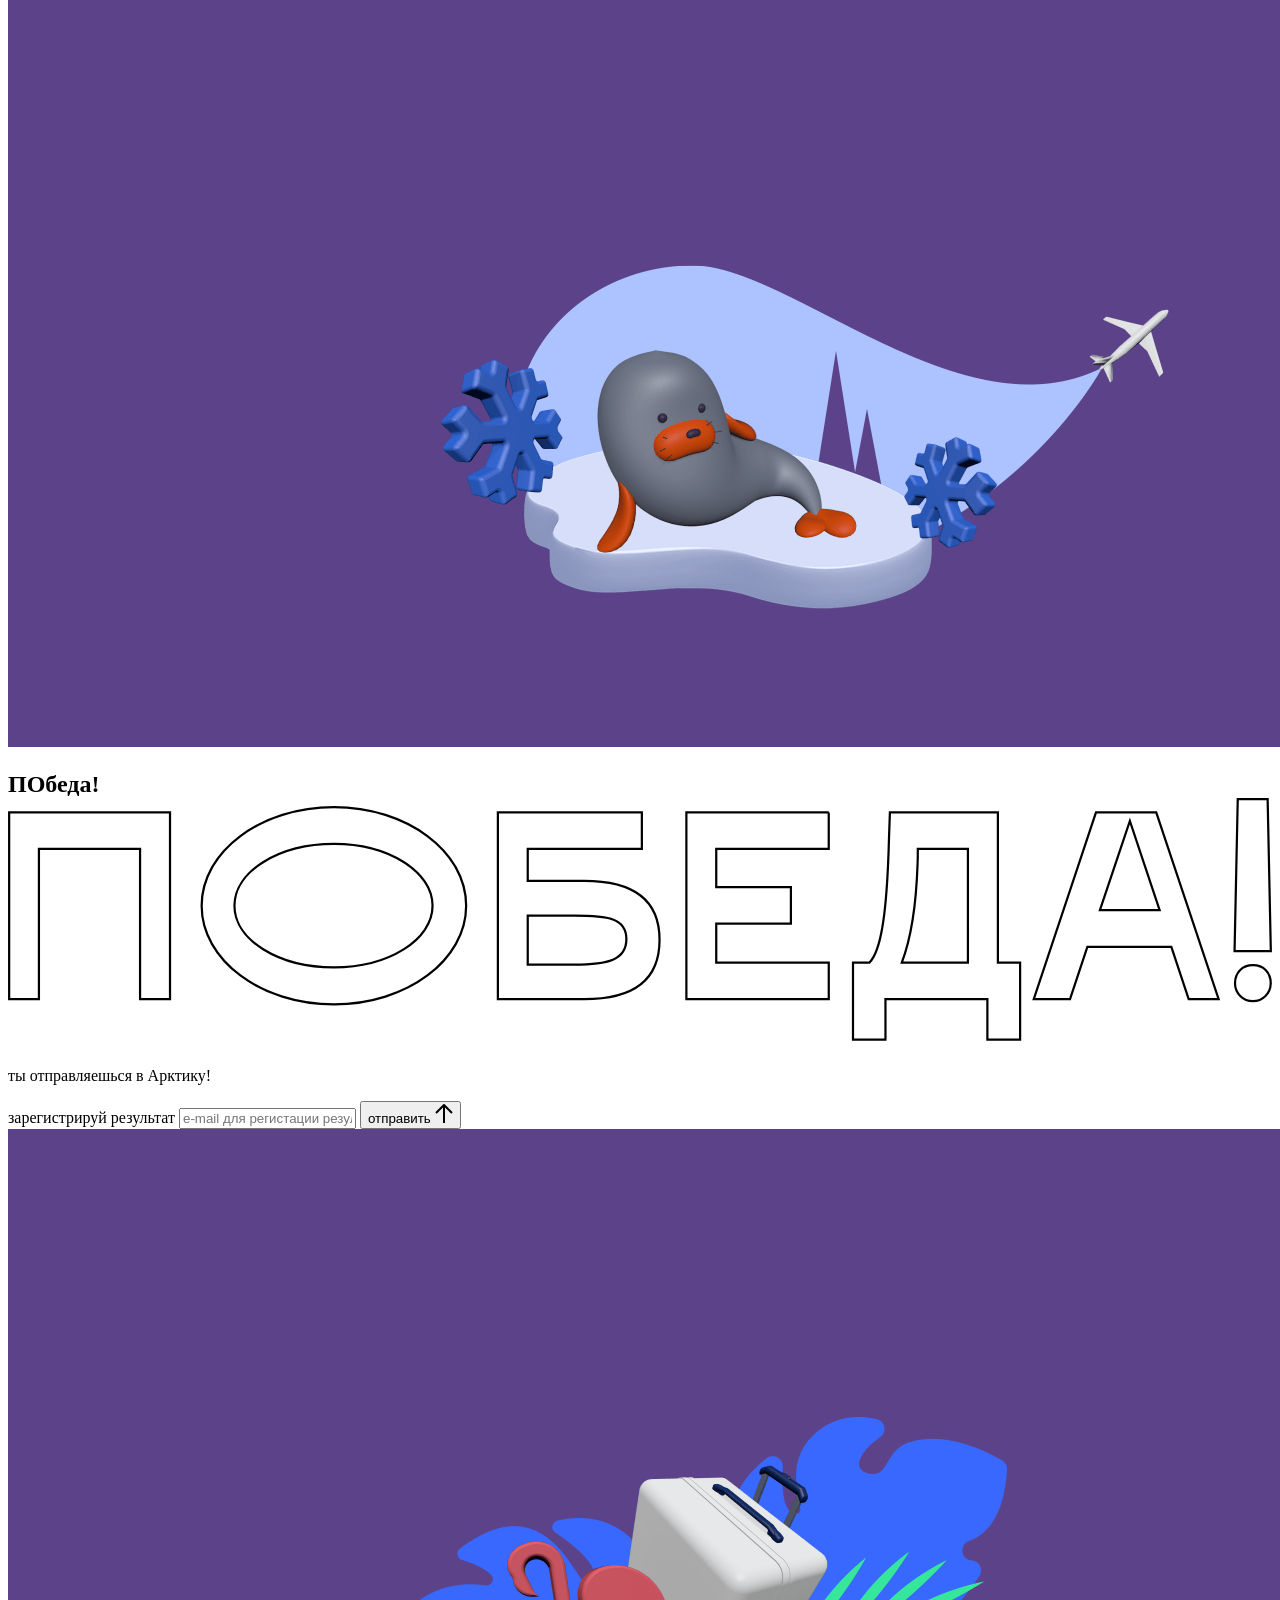
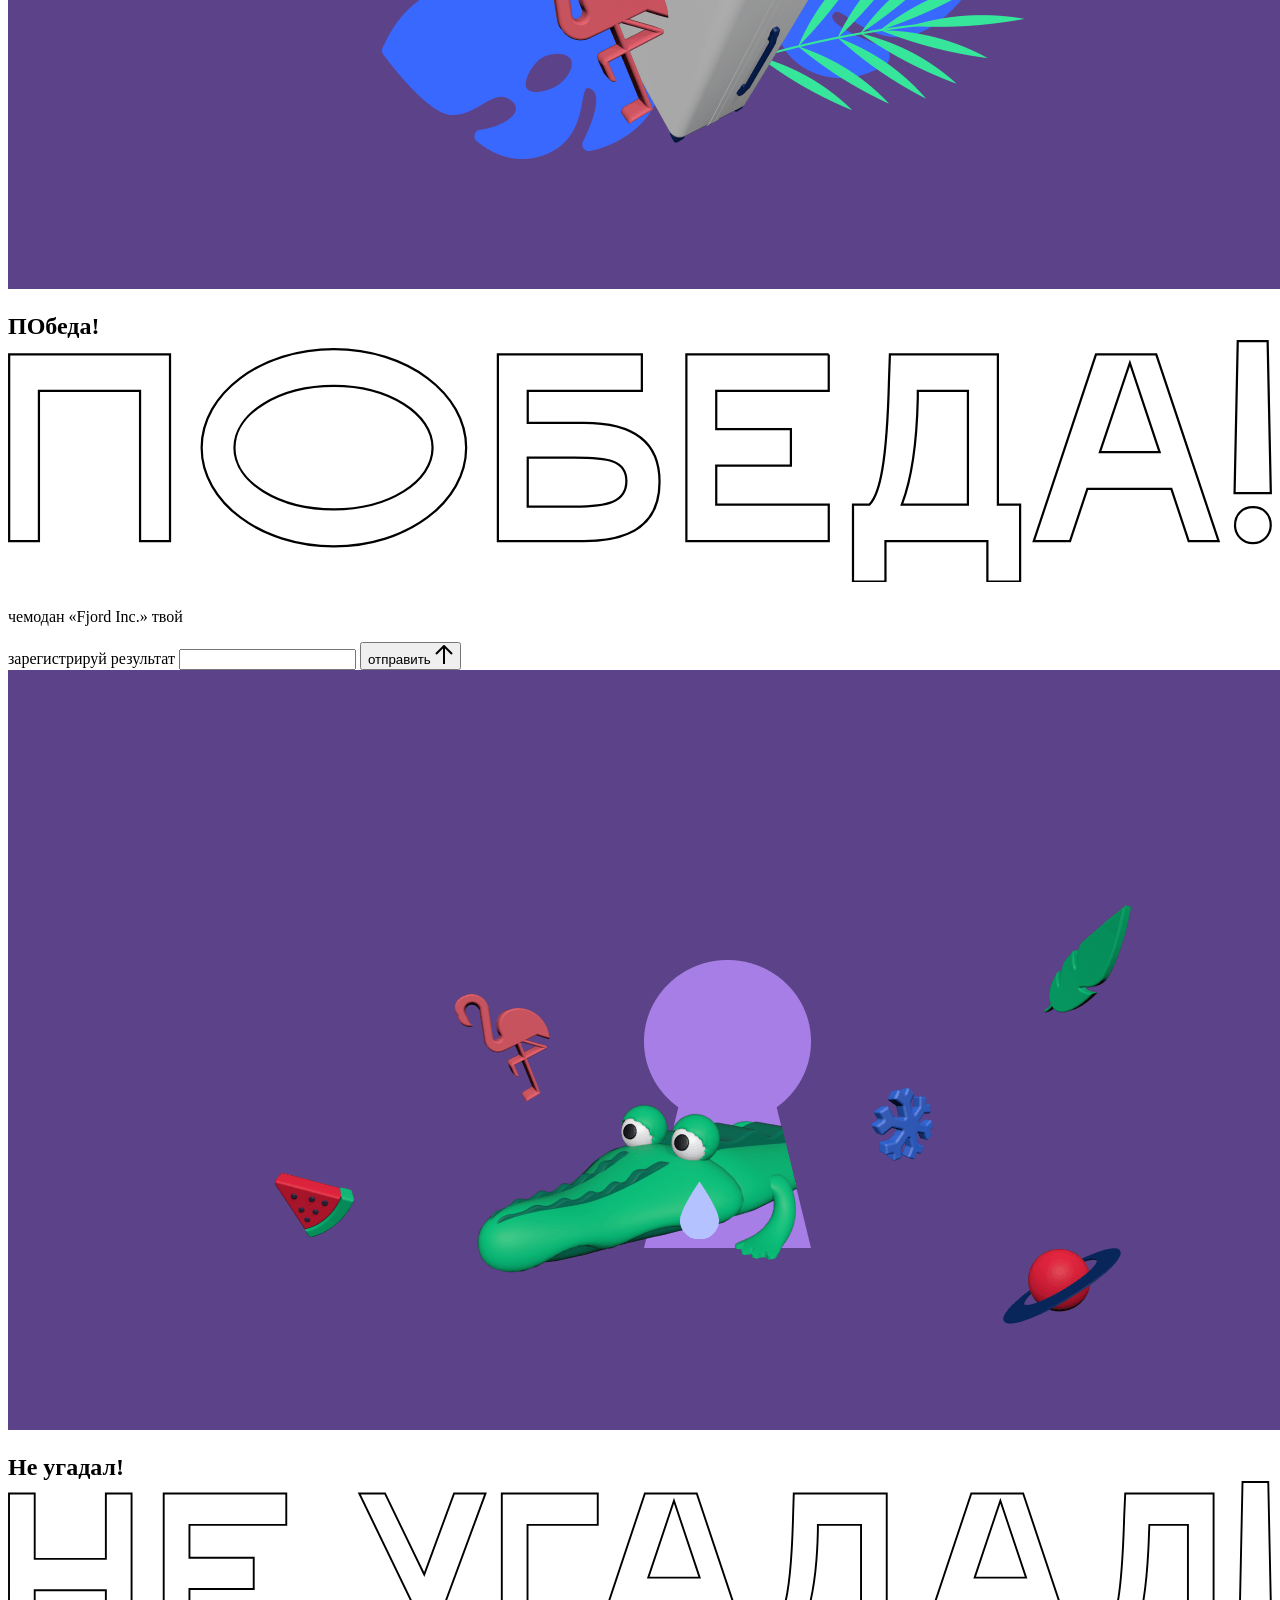
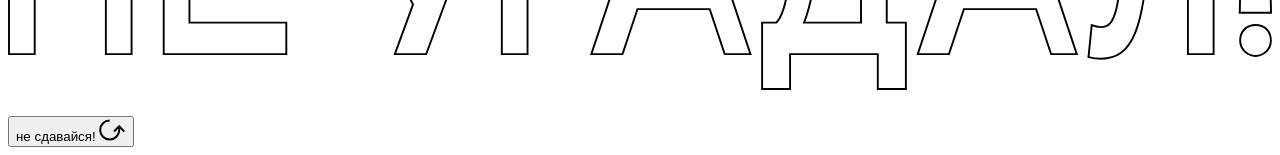
==== commit cea36488: "не получилось анимиривать чемодан" ====
--- a/source/index.html
+++ b/source/index.html
@@ -190,9 +190,9 @@
           <div class="prizes__lead">
             <p>Найди ответ и&nbsp;получи один из&nbsp;призов:</p>
           </div>
-          <div class="prizes__dirigable">
+          <!--<div class="prizes__dirigable">
             <include src="img/module-3/img/primary-award-from.svg"></include>
-          </div>
+          </div> -->
           <ul class="prizes__list">
             <li class="prizes__item prizes__item--journeys">
               <div class="prizes__icon">
@@ -210,7 +210,7 @@
               <div class="prizes__icon">
                 <picture>
                   <source srcset="img/prize2-mob.svg" media="(orientation: portrait)">
-                  <img src="img/prize2.svg" alt="">
+                  <img src="img/module-3/img/secondary-award-from.svg" alt="">
                 </picture>
               </div>
               <p class="prizes__desc">
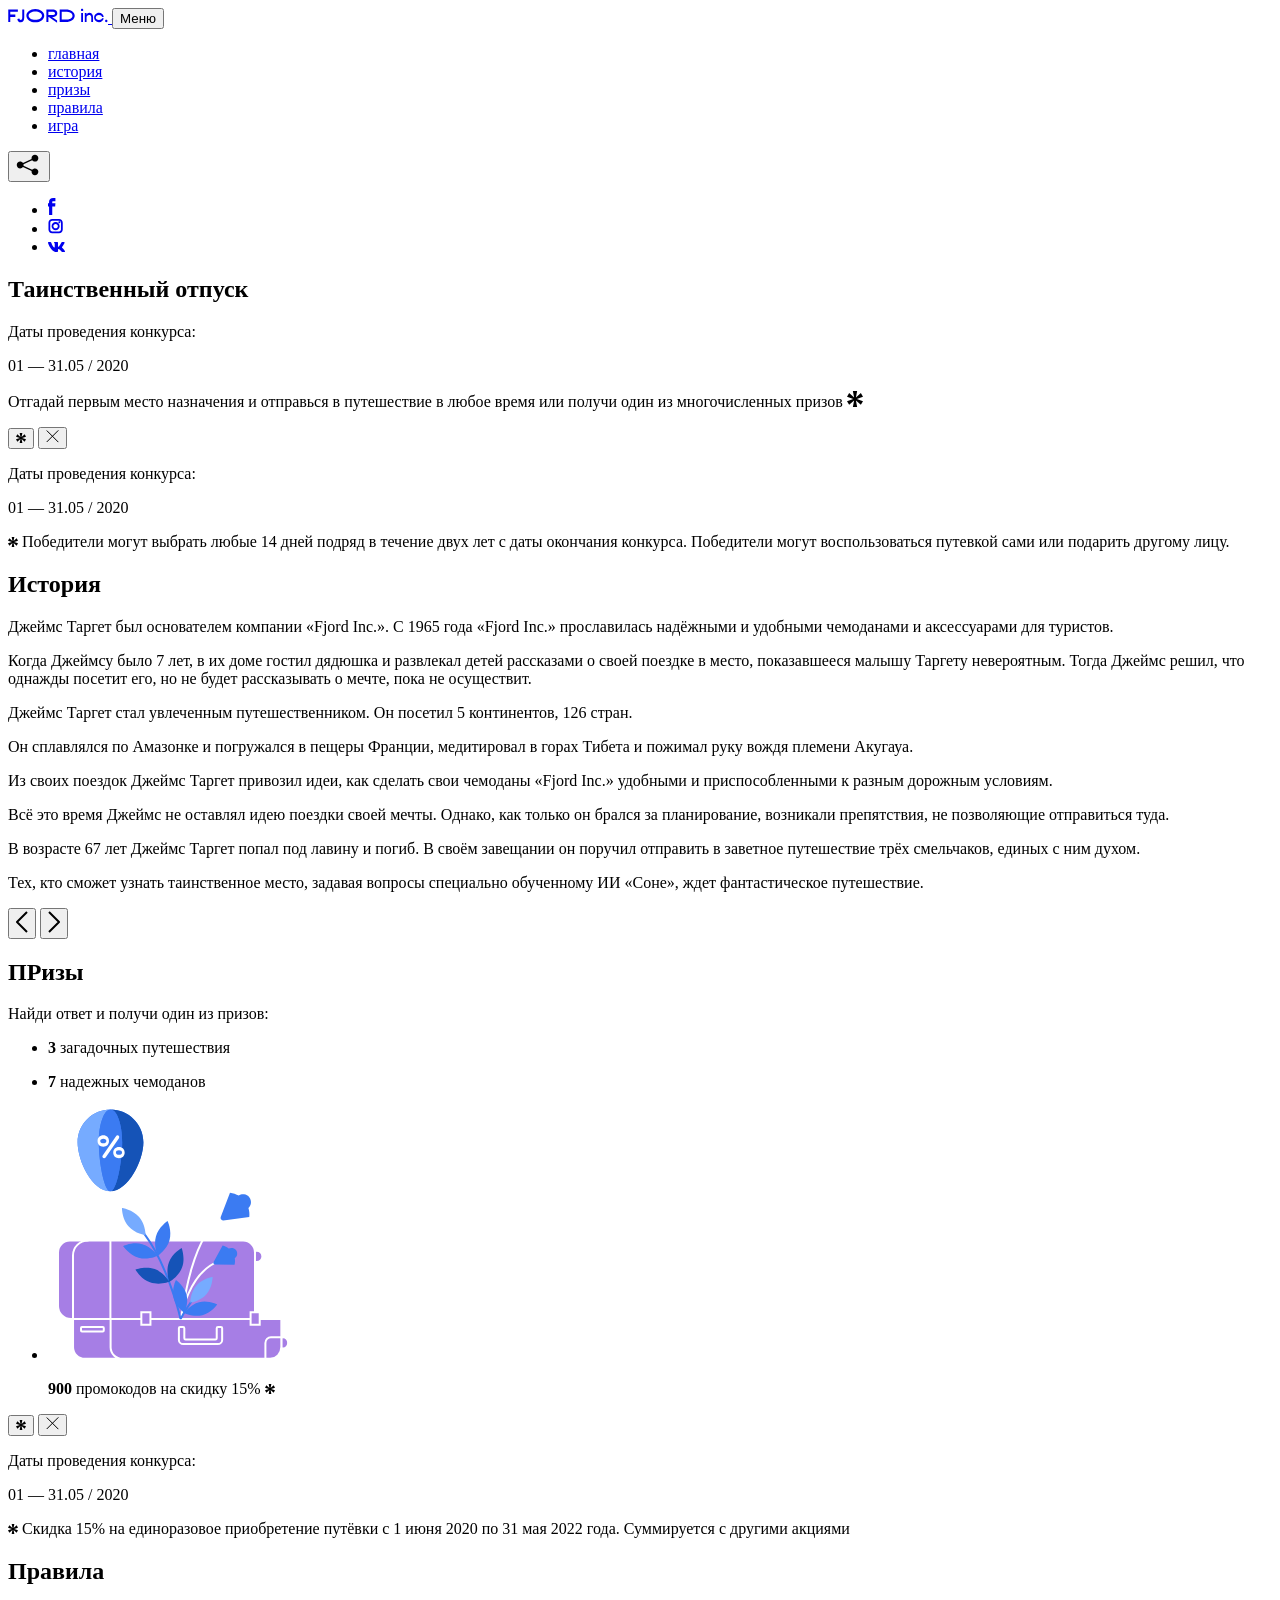
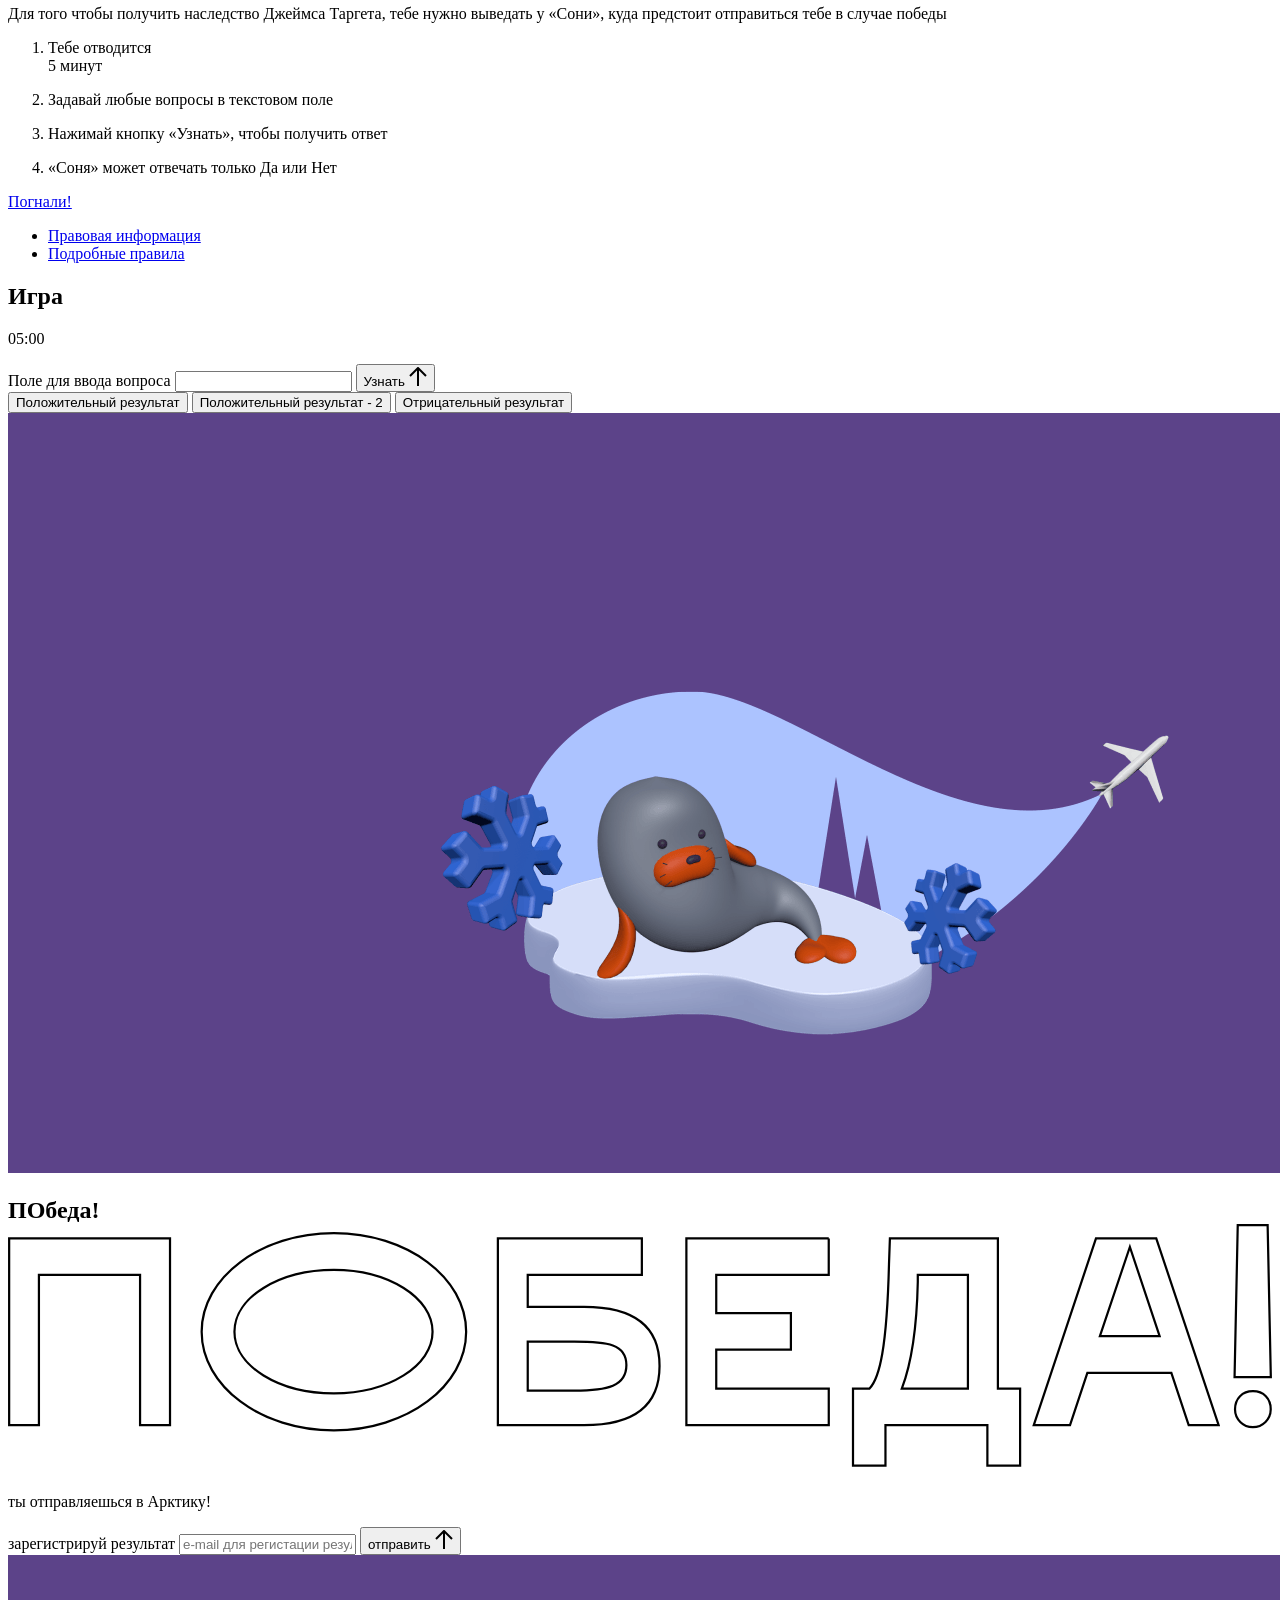
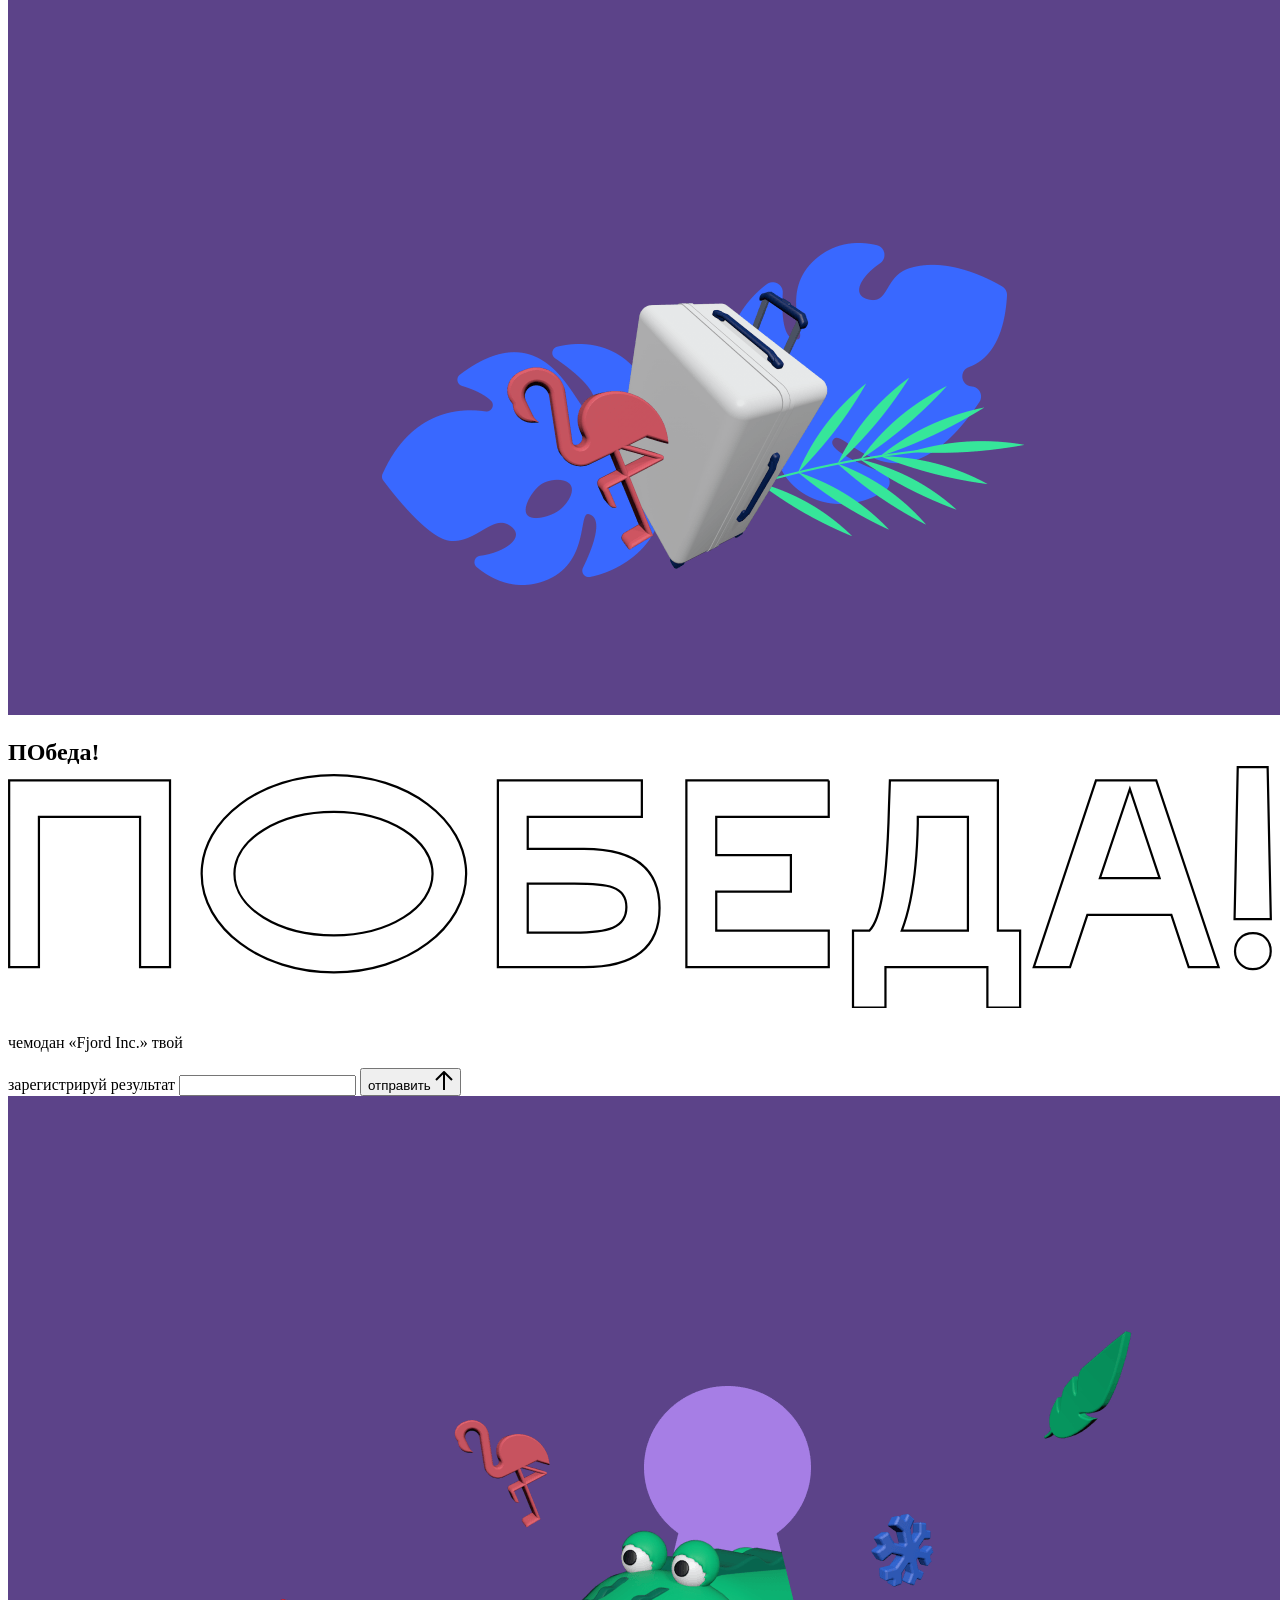
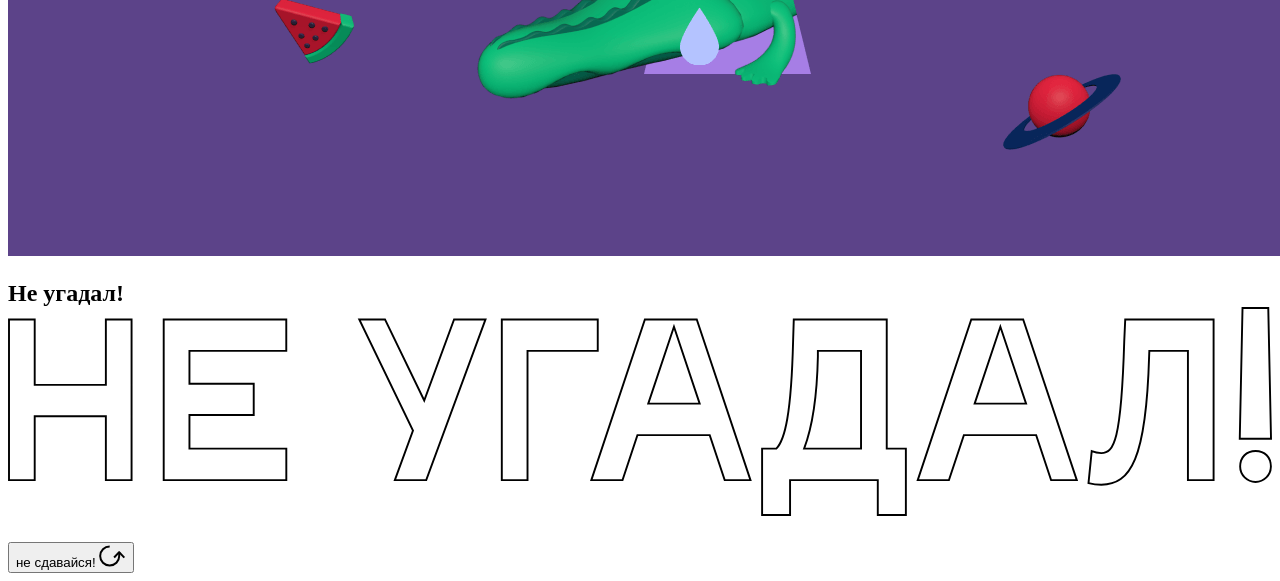
==== commit 5eb4a7c7: "Рефакторинг задач по первому заданию" ====
--- a/source/index.html
+++ b/source/index.html
@@ -198,7 +198,7 @@
               <div class="prizes__icon">
                 <picture>
                   <source srcset="img/prize1-mob.svg" media="(orientation: portrait)">
-                  <include src="img/module-3/img/primary-award-to.svg"></include>
+                  <include src="img/module-3/img/primary-award-from.svg"></include>
                 </picture>
               </div>
               <p class="prizes__desc">
@@ -210,7 +210,7 @@
               <div class="prizes__icon">
                 <picture>
                   <source srcset="img/prize2-mob.svg" media="(orientation: portrait)">
-                  <img src="img/module-3/img/secondary-award-from.svg" alt="">
+                  <include src="img/module-3/img/secondary-award-from.svg"></include>
                 </picture>
               </div>
               <p class="prizes__desc">
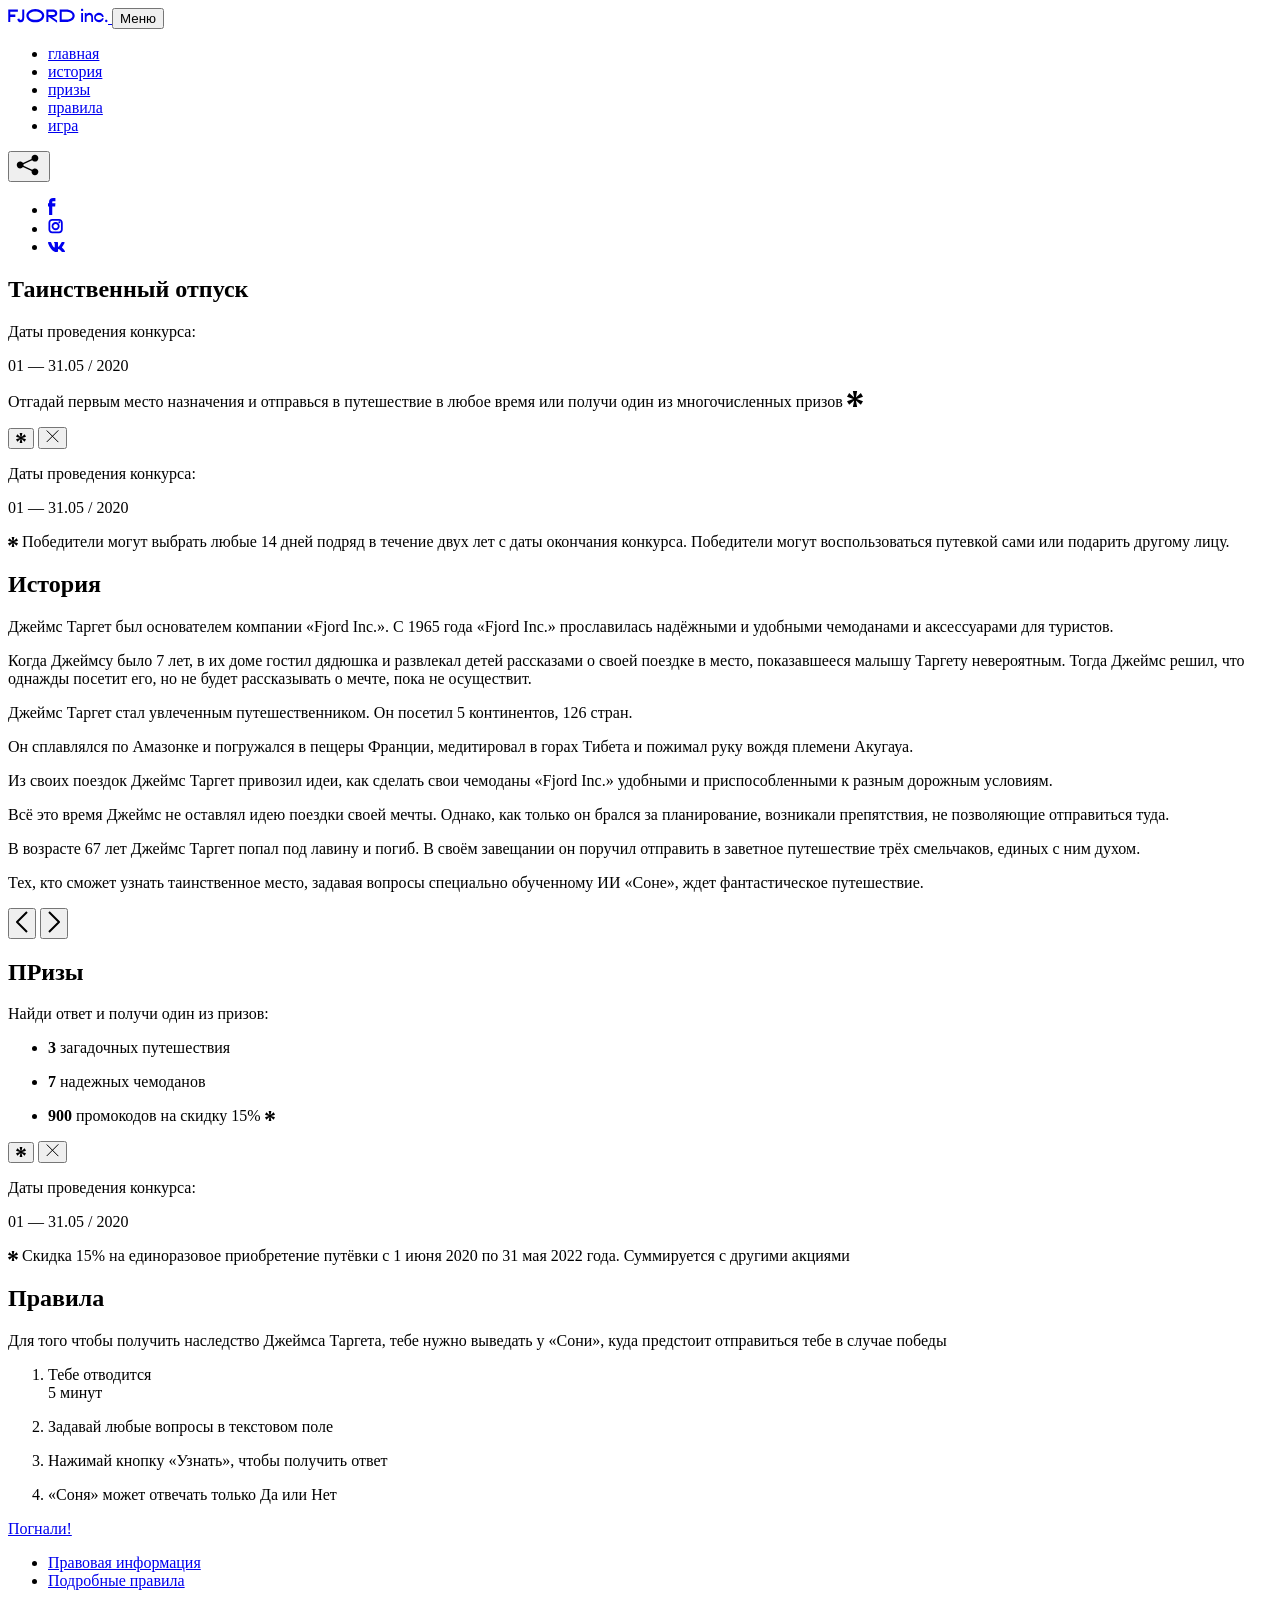
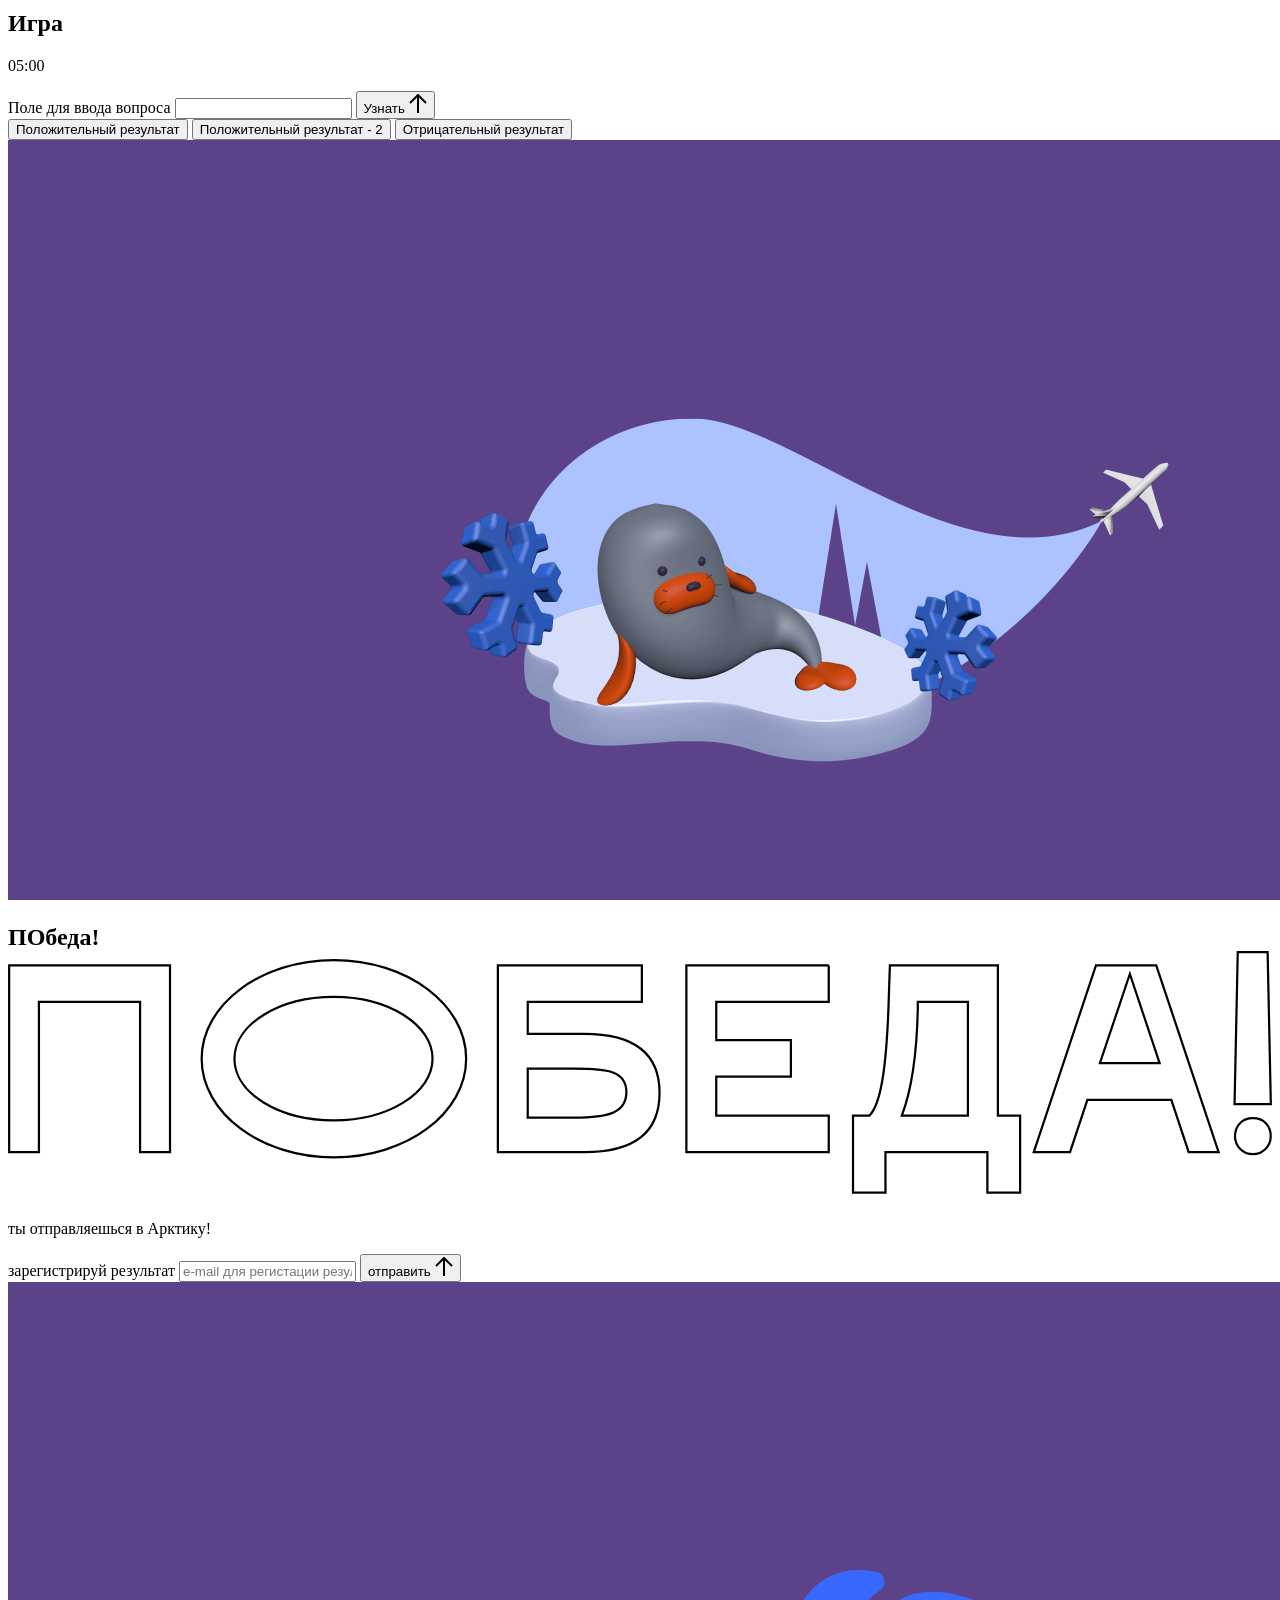
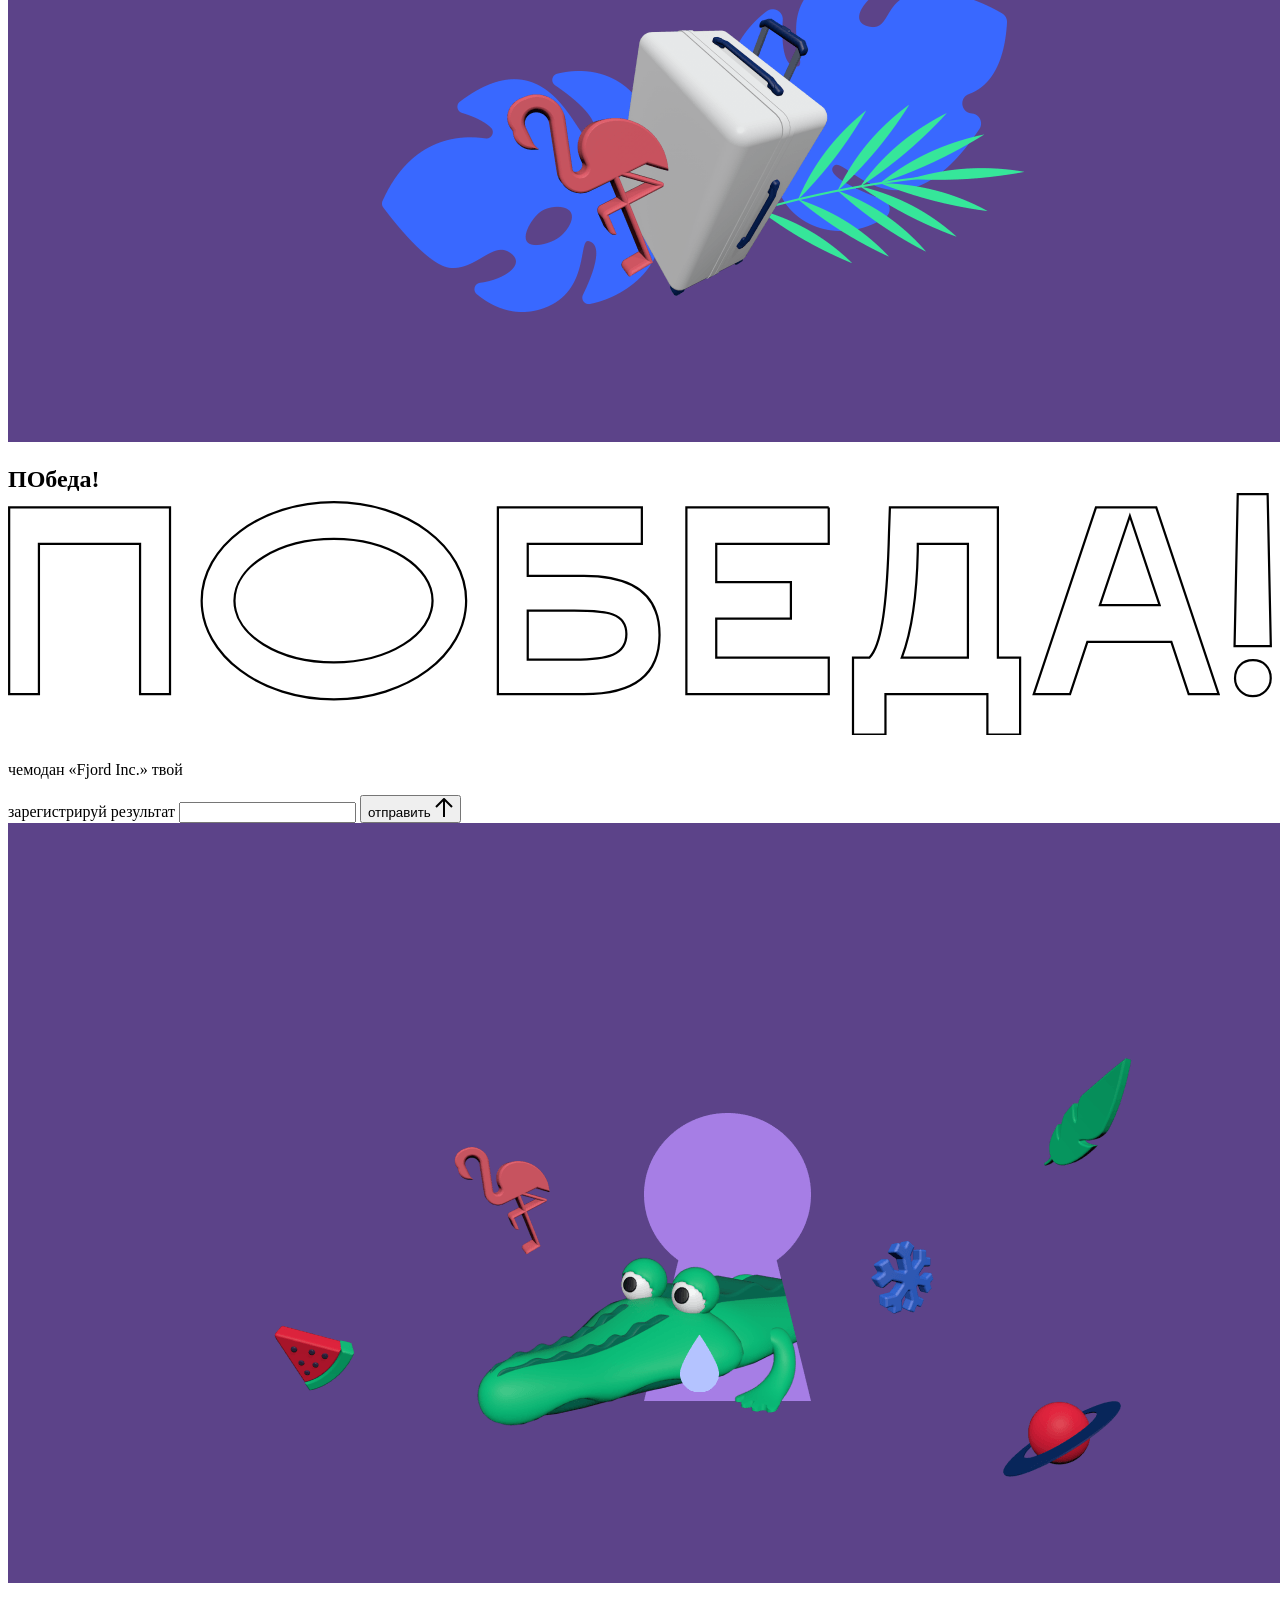
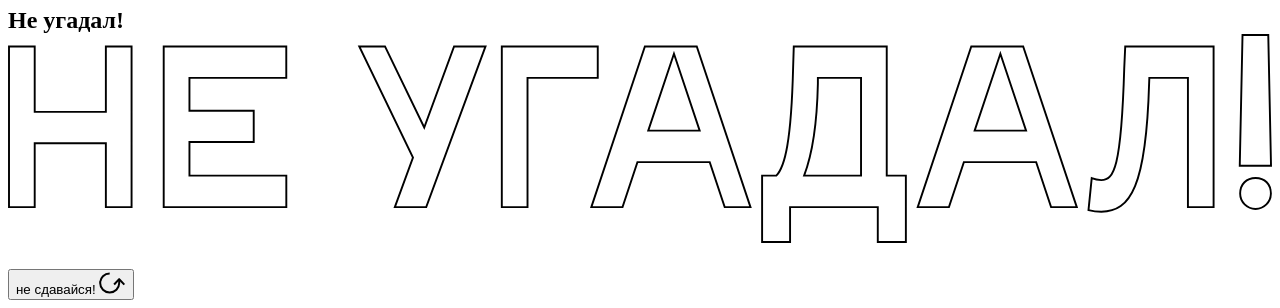
==== commit 436fba96: "Сделано третье задание" ====
--- a/source/index.html
+++ b/source/index.html
@@ -222,7 +222,7 @@
               <div class="prizes__icon">
                 <picture>
                   <source srcset="img/prize3-mob.svg" media="(orientation: portrait)">
-                  <img src="img/prize3.svg" alt="">
+                  <include src="img/module-3/img/additional-award-from.svg"></include>
                 </picture>
               </div>
               <p class="prizes__desc">
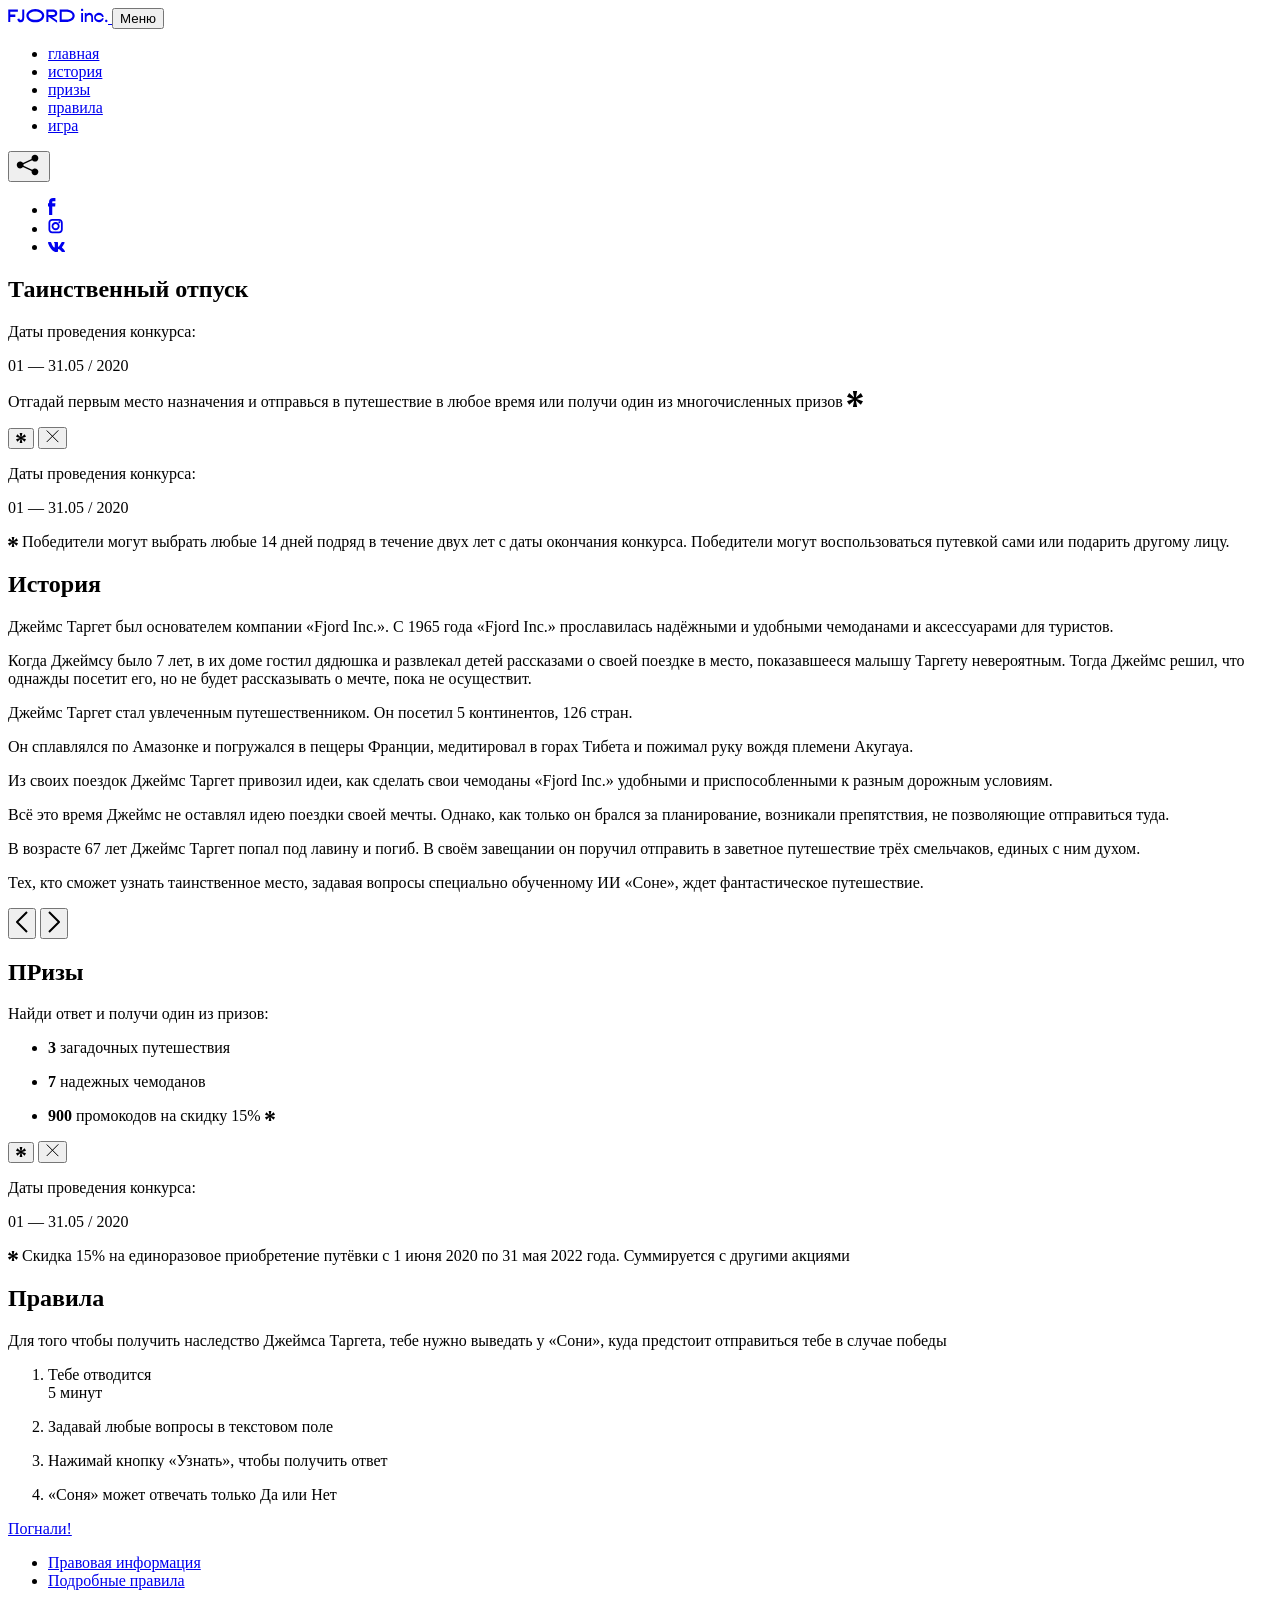
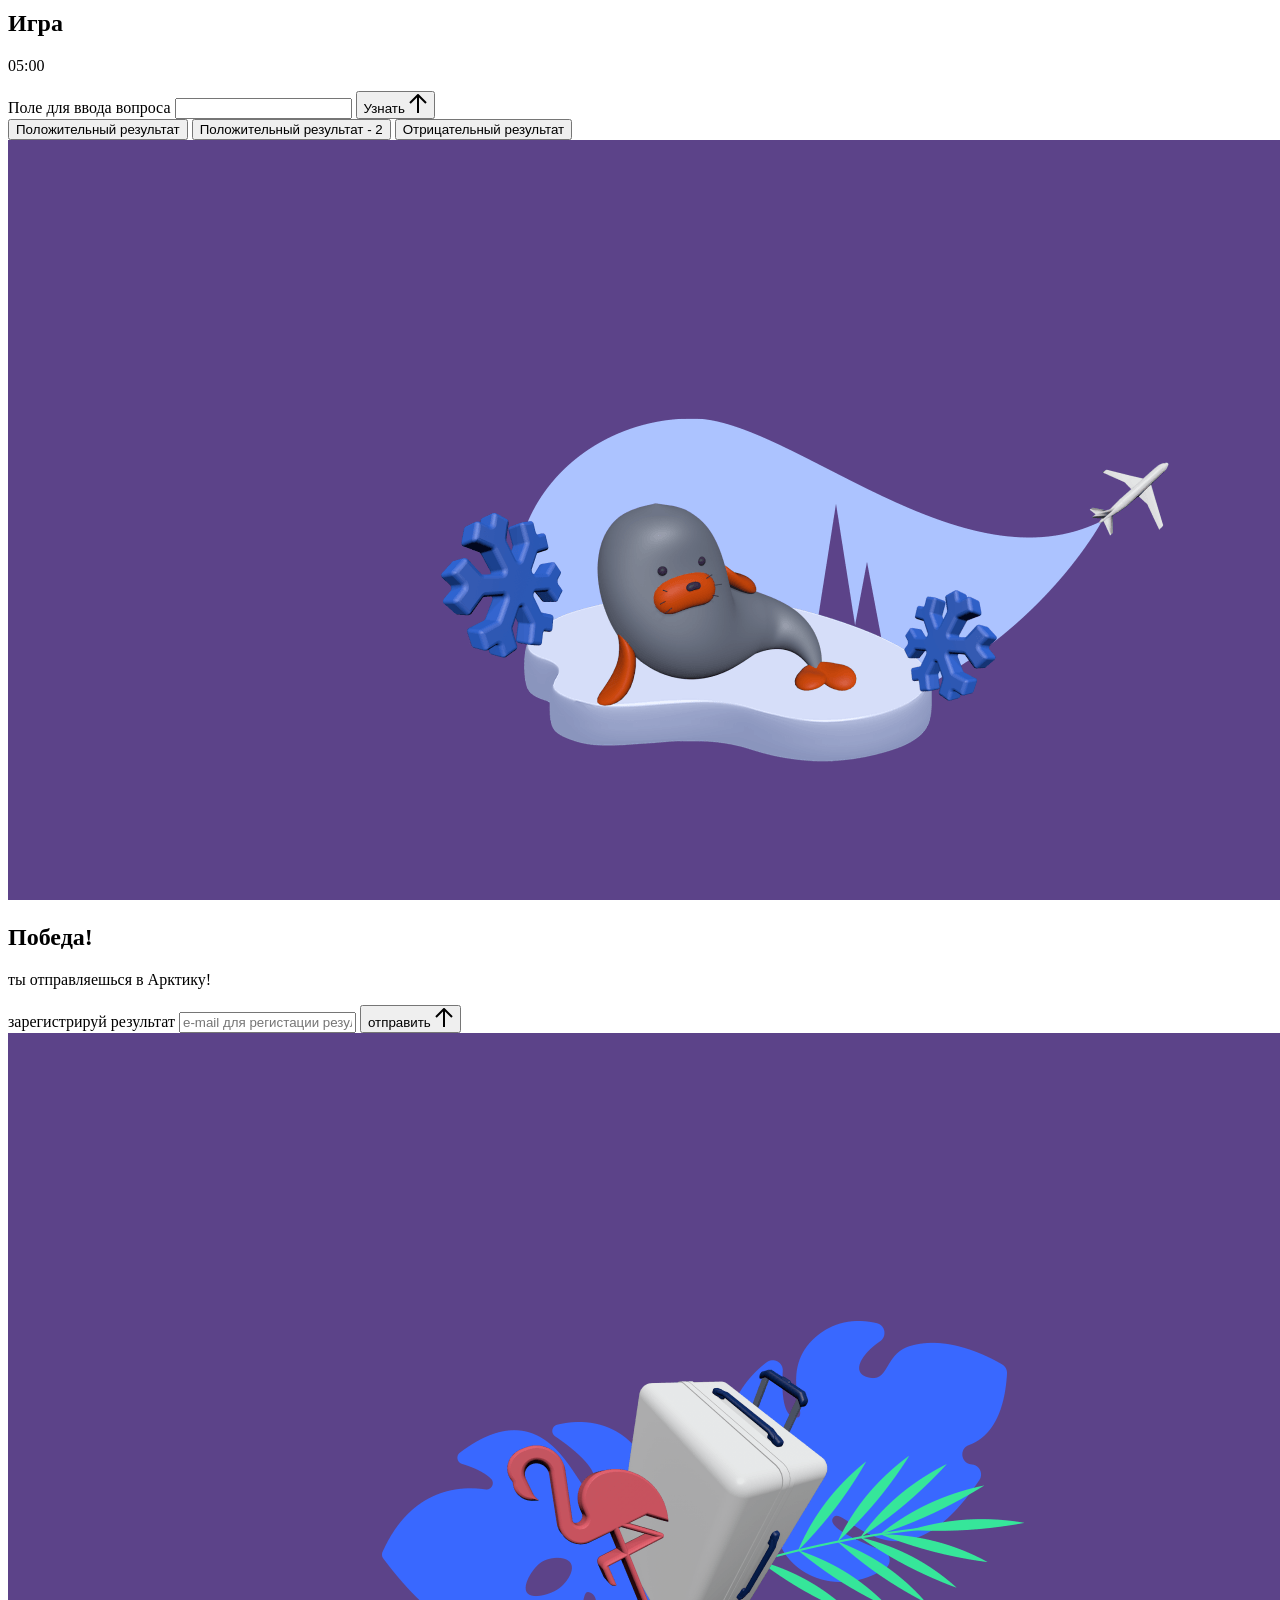
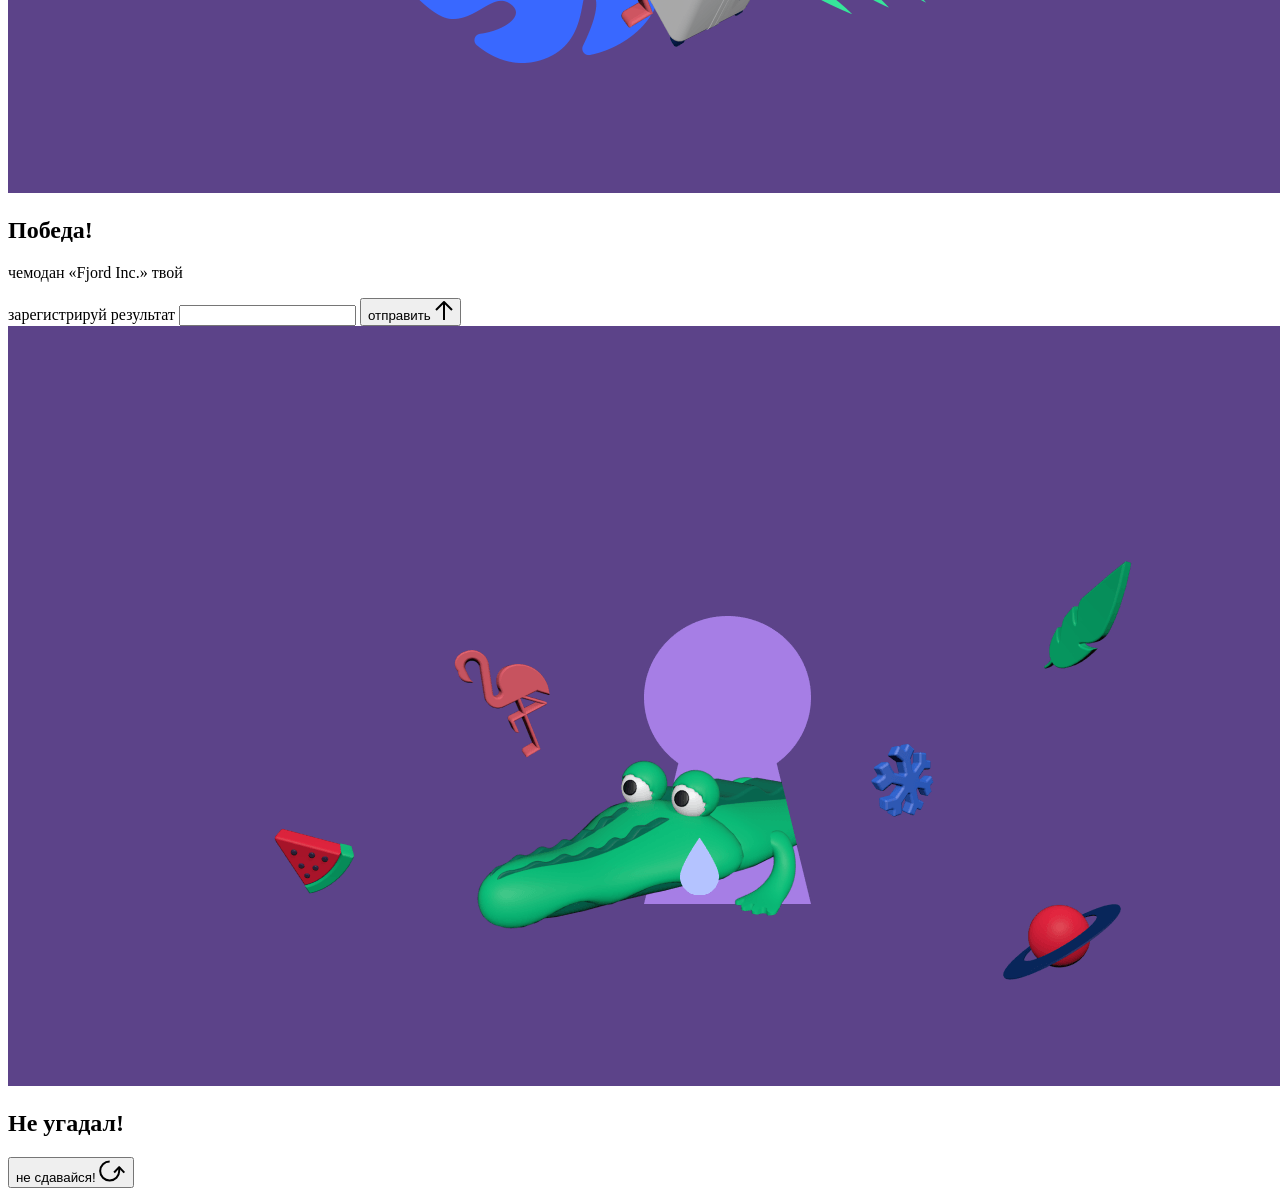
==== commit 6bc7dcd4: "Реализовали анимацию заголовков на экране Результат игры" ====
--- a/source/index.html
+++ b/source/index.html
@@ -190,9 +190,6 @@
           <div class="prizes__lead">
             <p>Найди ответ и&nbsp;получи один из&nbsp;призов:</p>
           </div>
-          <!--<div class="prizes__dirigable">
-            <include src="img/module-3/img/primary-award-from.svg"></include>
-          </div> -->
           <ul class="prizes__list">
             <li class="prizes__item prizes__item--journeys">
               <div class="prizes__icon">
@@ -354,27 +351,8 @@
             </picture>
           </div>
           <h2 class="result__title">
-            <span class="visually-hidden">ПОбеда!</span>
-            <svg xmlns="http://www.w3.org/2000/svg" viewBox="0 0 568.85 109.24">
-              <path d="M16,24.44V92H2.6V8H75V92H61.52V24.44H16Z" transform="translate(-2.1 -1.5)" fill="none" stroke="currentColor"/>
-              <path
-                d="M148.76,5.6c32.88,0,59.52,19.92,59.52,44.4s-26.64,44.4-59.52,44.4S89.24,74.48,89.24,50,115.88,5.6,148.76,5.6Zm0,72.12c24.48,0,44.4-12.36,44.4-27.72s-19.92-27.84-44.4-27.84C124,22.16,104,34.52,104,50S124,77.72,148.76,77.72Z"
-                transform="translate(-2.1 -1.5)" fill="none" stroke="currentColor"/>
-              <path
-                d="M287.36,8V24.44H236v14.4h25.32c25.44,0,34,11.16,34,26.52,0,15.6-8.52,26.64-34,26.64H222.56V8h64.8ZM256.88,76.52c15.12,0,23.52-2,23.52-11.52S272,54.44,256.88,54.44H236V76.52h20.88Z"
-                transform="translate(-2.1 -1.5)" fill="none" stroke="currentColor"/>
-              <path d="M371.47,8V24.44H320.84V41.6h33.6V58h-33.6V75.56h50.64V92H307.4V8h64.08Z" transform="translate(-2.1 -1.5)"
-                    fill="none" stroke="currentColor"/>
-              <path
-                d="M382.39,110.24V75.56h7.44c4.56-4.68,7.8-18.36,8.76-56L399,8h48.6V75.56h10v34.68H442.87V92H397v18.24H382.39Zm51.72-34.68V24.44H411.55v3.12c-0.48,22.44-3.24,37.68-7.2,48h29.76Z"
-                transform="translate(-2.1 -1.5)" fill="none" stroke="currentColor"/>
-              <path
-                d="M463.75,92l28-84h27.12l28.08,84H533.47l-7.8-23.52h-37.8L480.07,92H463.75Zm56.64-40L507,11.84,493.51,52h26.88Z"
-                transform="translate(-2.1 -1.5)" fill="none" stroke="currentColor"/>
-              <path
-                d="M554.12,70.4L555.55,2H569l1.44,68.4H554.12Zm8.28,6.36c4.8,0,8,3.24,8,8.16a8,8,0,1,1-16.08,0C554.35,80,557.59,76.76,562.39,76.76Z"
-                transform="translate(-2.1 -1.5)" fill="none" stroke="currentColor"/>
-            </svg>
+            <span class="visually-hidden">Победа!</span>
+            <include src="img/module-3/img/winner-text.svg"></include>
           </h2>
           <div class="result__text">
             <p>ты&nbsp;отправляешься в&nbsp;Арктику!</p>
@@ -411,27 +389,8 @@
             <div class="background-image flamingo"></div>
           </div>
           <h2 class="result__title">
-            <span class="visually-hidden">ПОбеда!</span>
-            <svg xmlns="http://www.w3.org/2000/svg" viewBox="0 0 568.85 109.24">
-              <path d="M16,24.44V92H2.6V8H75V92H61.52V24.44H16Z" transform="translate(-2.1 -1.5)" fill="none" stroke="currentColor"/>
-              <path
-                d="M148.76,5.6c32.88,0,59.52,19.92,59.52,44.4s-26.64,44.4-59.52,44.4S89.24,74.48,89.24,50,115.88,5.6,148.76,5.6Zm0,72.12c24.48,0,44.4-12.36,44.4-27.72s-19.92-27.84-44.4-27.84C124,22.16,104,34.52,104,50S124,77.72,148.76,77.72Z"
-                transform="translate(-2.1 -1.5)" fill="none" stroke="currentColor"/>
-              <path
-                d="M287.36,8V24.44H236v14.4h25.32c25.44,0,34,11.16,34,26.52,0,15.6-8.52,26.64-34,26.64H222.56V8h64.8ZM256.88,76.52c15.12,0,23.52-2,23.52-11.52S272,54.44,256.88,54.44H236V76.52h20.88Z"
-                transform="translate(-2.1 -1.5)" fill="none" stroke="currentColor"/>
-              <path d="M371.47,8V24.44H320.84V41.6h33.6V58h-33.6V75.56h50.64V92H307.4V8h64.08Z" transform="translate(-2.1 -1.5)"
-                    fill="none" stroke="currentColor"/>
-              <path
-                d="M382.39,110.24V75.56h7.44c4.56-4.68,7.8-18.36,8.76-56L399,8h48.6V75.56h10v34.68H442.87V92H397v18.24H382.39Zm51.72-34.68V24.44H411.55v3.12c-0.48,22.44-3.24,37.68-7.2,48h29.76Z"
-                transform="translate(-2.1 -1.5)" fill="none" stroke="currentColor"/>
-              <path
-                d="M463.75,92l28-84h27.12l28.08,84H533.47l-7.8-23.52h-37.8L480.07,92H463.75Zm56.64-40L507,11.84,493.51,52h26.88Z"
-                transform="translate(-2.1 -1.5)" fill="none" stroke="currentColor"/>
-              <path
-                d="M554.12,70.4L555.55,2H569l1.44,68.4H554.12Zm8.28,6.36c4.8,0,8,3.24,8,8.16a8,8,0,1,1-16.08,0C554.35,80,557.59,76.76,562.39,76.76Z"
-                transform="translate(-2.1 -1.5)" fill="none" stroke="currentColor"/>
-            </svg>
+            <span class="visually-hidden">Победа!</span>
+            <include src="img/module-3/img/winner-text.svg"></include>
           </h2>
           <div class="result__text">
             <p>чемодан &laquo;Fjord&nbsp;Inc.&raquo;&nbsp;твой</p>
@@ -464,31 +423,7 @@
           </div>
           <h2 class="result__title">
             <span class="visually-hidden">Не угадал!</span>
-            <svg xmlns="http://www.w3.org/2000/svg" viewBox="0 0 660.77 109.24">
-              <path d="M2.66,92V8H16.1V42.2H53.3V8H66.74V92H53.3V58.64H16.1V92H2.66Z" transform="translate(-2.16 -1.5)"
-                    fill="none" stroke="currentColor"/>
-              <path d="M147.62,8V24.44H97V41.6h33.6V58H97V75.56h50.64V92H83.54V8h64.08Z" transform="translate(-2.16 -1.5)"
-                    fill="none" stroke="currentColor"/>
-              <path d="M199.22,8l20.52,42.36L235.34,8h16.44l-31,84H204.38l9.48-25.92L185.78,8h13.44Z"
-                    transform="translate(-2.16 -1.5)" fill="none" stroke="currentColor"/>
-              <path d="M273.74,24.44V92H260.3V8h50.16V24.44H273.74Z" transform="translate(-2.16 -1.5)" fill="none"
-                    stroke="currentColor"/>
-              <path
-                d="M307.1,92l28-84h27.12l28.08,84H376.82L369,68.48h-37.8L323.42,92H307.1Zm56.64-40L350.3,11.84,336.86,52h26.88Z"
-                transform="translate(-2.16 -1.5)" fill="none" stroke="currentColor"/>
-              <path
-                d="M396.38,110.24V75.56h7.44c4.56-4.68,7.8-18.36,8.76-56L412.94,8h48.6V75.56h10v34.68H456.86V92H411v18.24H396.38ZM448.1,75.56V24.44H425.54v3.12c-0.48,22.44-3.24,37.68-7.2,48H448.1Z"
-                transform="translate(-2.16 -1.5)" fill="none" stroke="currentColor"/>
-              <path
-                d="M477.74,92l28-84h27.12L560.9,92H547.46l-7.8-23.52h-37.8L494.06,92H477.74Zm56.64-40-13.44-40.2L507.5,52h26.88Z"
-                transform="translate(-2.16 -1.5)" fill="none" stroke="currentColor"/>
-              <path
-                d="M568.7,76.88a13.77,13.77,0,0,0,5,1c6.6,0,10.44-6.24,12-58.32L586.22,8h46.2V92H619V24.44H598.82l-0.12,3.12C597.14,81,589,94.4,573.74,94.4a28.55,28.55,0,0,1-6.72-.84Z"
-                transform="translate(-2.16 -1.5)" fill="none" stroke="currentColor"/>
-              <path
-                d="M646.1,70.4L647.54,2H661l1.44,68.4H646.1Zm8.28,6.36c4.8,0,8,3.24,8,8.16a8,8,0,0,1-16.08,0C646.34,80,649.58,76.76,654.38,76.76Z"
-                transform="translate(-2.16 -1.5)" fill="none" stroke="currentColor"/>
-            </svg>
+            <include src="img/module-3/img/lose-text.svg"></include>
           </h2>
           <button class="result__button js-play" type="button">
             не сдавайся!
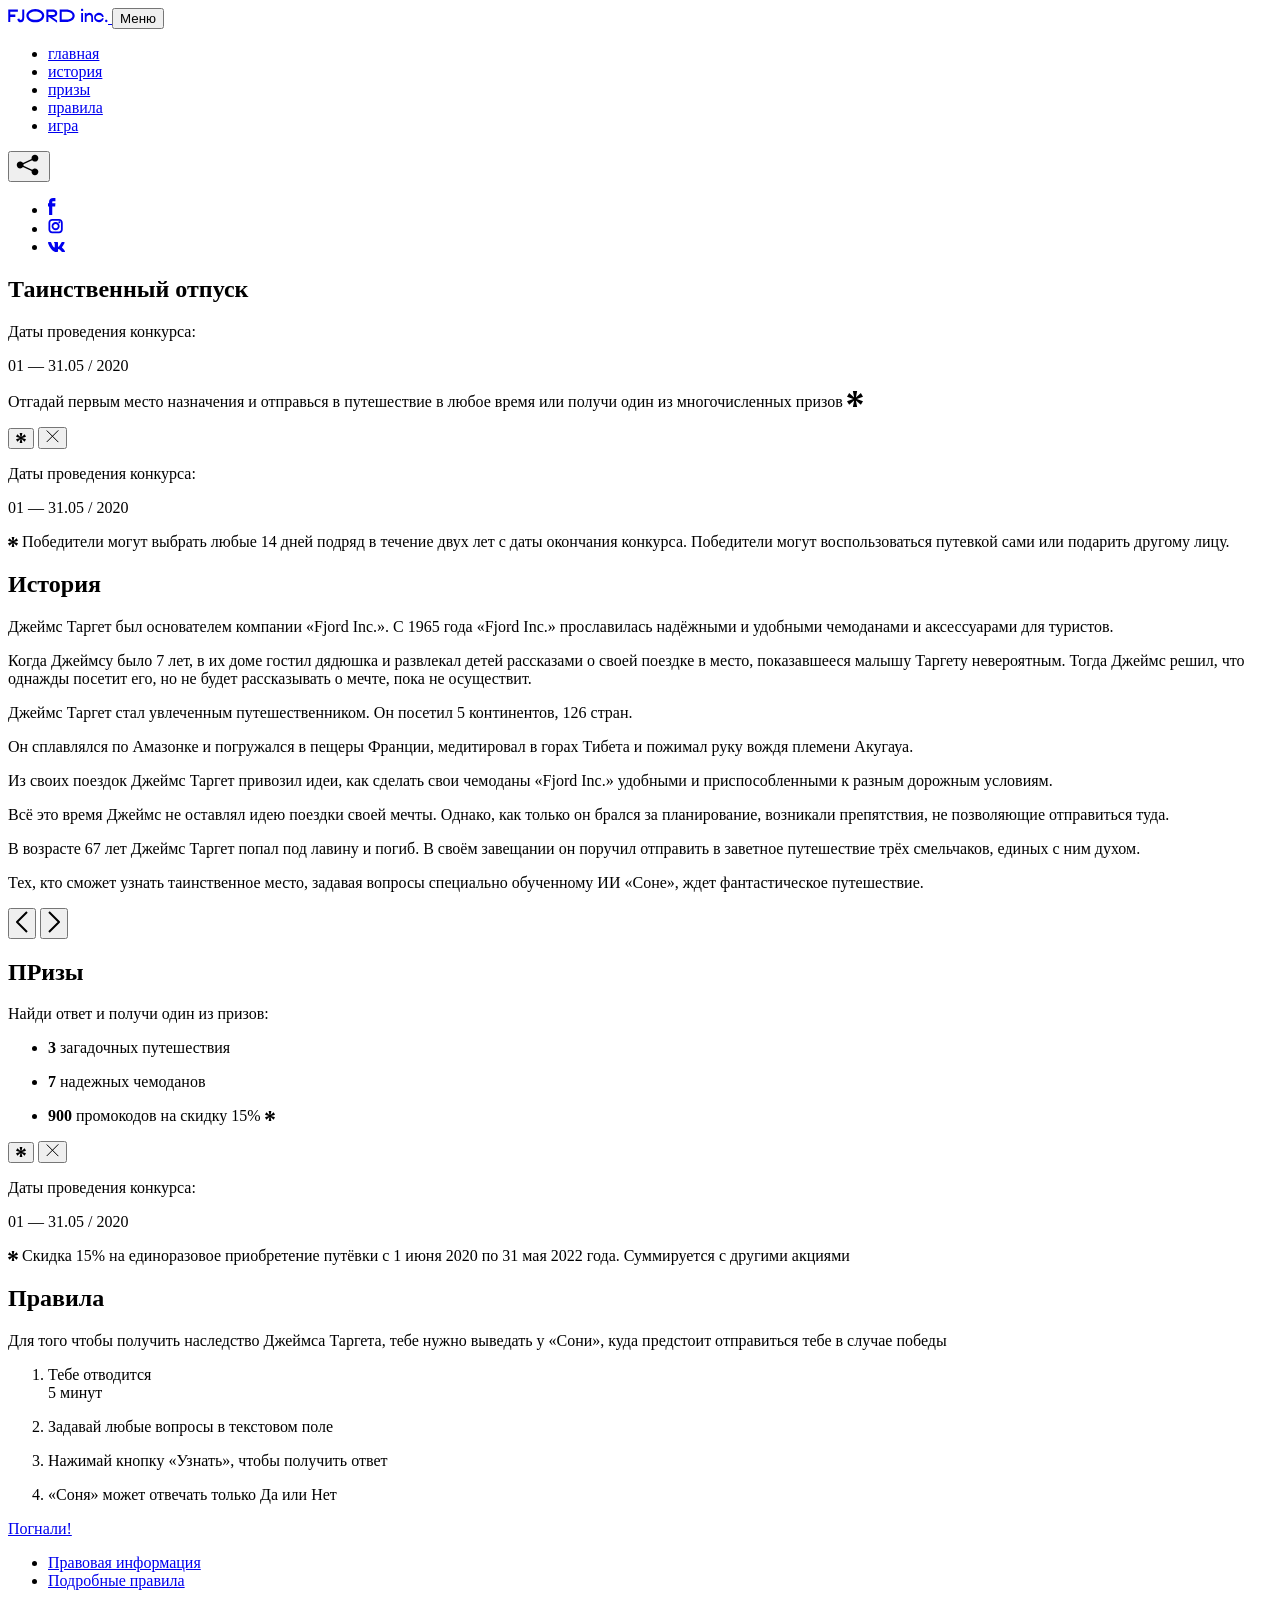
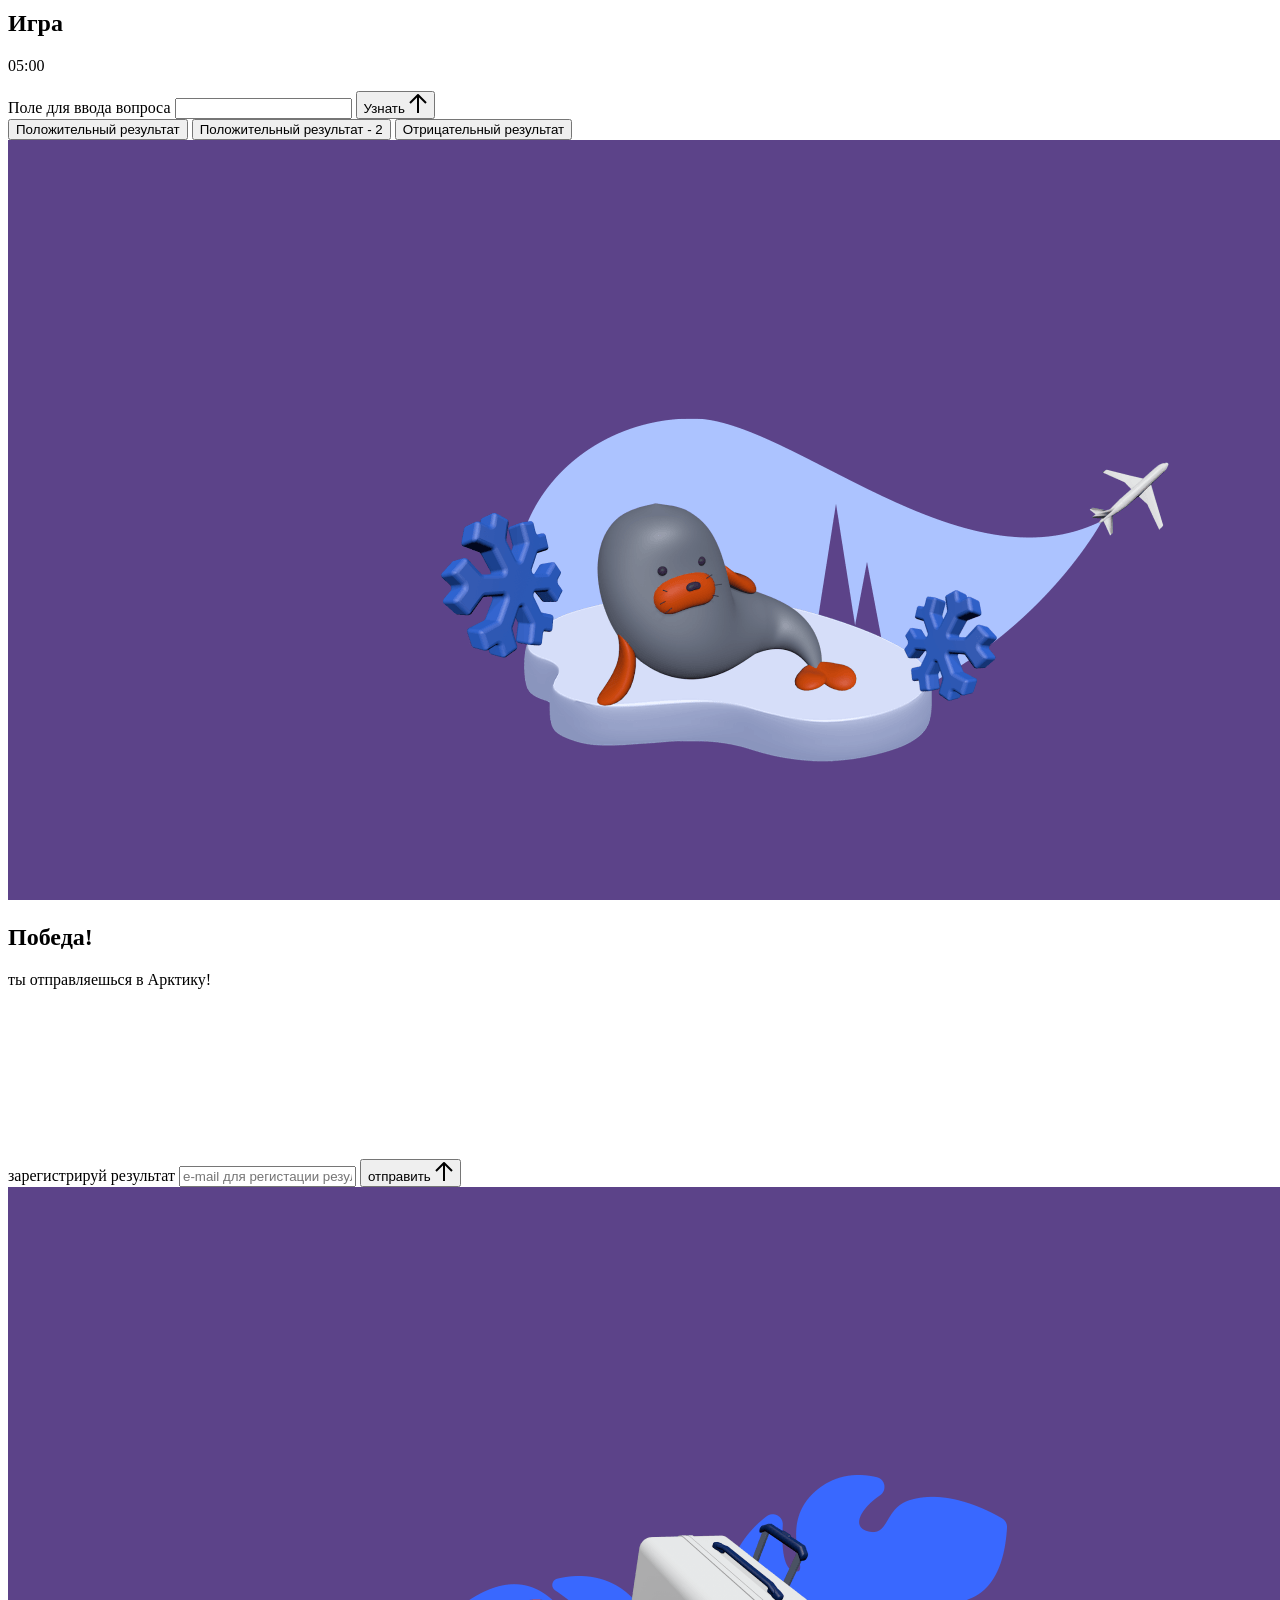
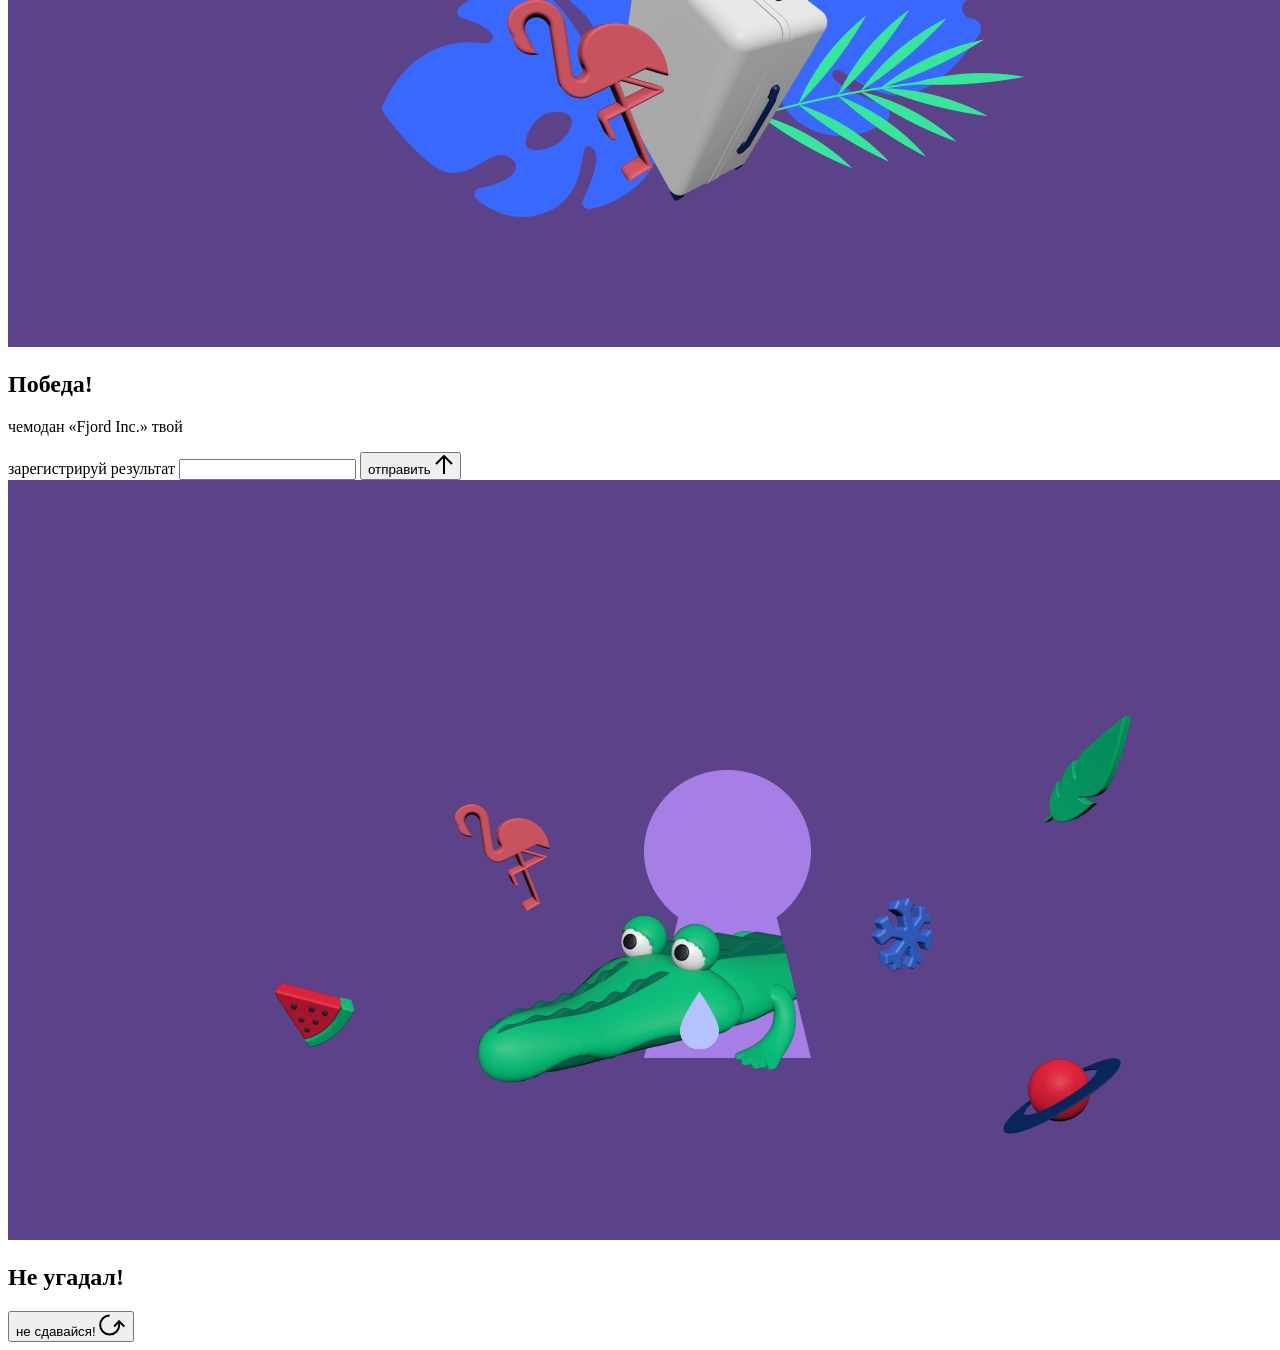
==== commit 72f078a3: "Реализация сцены с моржом" ====
--- a/source/index.html
+++ b/source/index.html
@@ -199,8 +199,8 @@
                 </picture>
               </div>
               <p class="prizes__desc">
-                <b>3</b>
-                <span>загадочных путешествия</span>
+                <b class="prizes__desc--primary-number">3</b>
+                <span class="prizes__desc--text">загадочных путешествия</span>
               </p>
             </li>
             <li class="prizes__item prizes__item--cases">
@@ -211,8 +211,8 @@
                 </picture>
               </div>
               <p class="prizes__desc">
-                <b>7</b>
-                <span>надежных чемоданов</span>
+                <b class="prizes__desc--secondary-number">7</b>
+                <span class="prizes__desc--text">надежных чемоданов</span>
               </p>
             </li>
             <li class="prizes__item prizes__item--codes">
@@ -223,8 +223,8 @@
                 </picture>
               </div>
               <p class="prizes__desc">
-                <b>900</b>
-                <span>
+                <b class="prizes__desc--additional-number">900</b>
+                <span class="prizes__desc--text">
                   промокодов на&nbsp;скидку 15%
                   <svg width="10" height="10" viewBox="0 0 10 10" fill="none" xmlns="http://www.w3.org/2000/svg">
                     <path d="M0 6.35337L3.90271 4.99012L0 3.64663L1.34615 1.32374L4.44287 4.01073L3.67364 0H6.34615L5.57692 4.01073L8.65385 1.32374L10 3.64663L6.13405 4.99012L10 6.35337L8.65385 8.65651L5.57692 5.98927L6.34615 10H3.67364L4.44287 5.96952L1.34615 8.65651L0 6.35337Z" fill="currentColor"/>
@@ -357,6 +357,7 @@
           <div class="result__text">
             <p>ты&nbsp;отправляешься в&nbsp;Арктику!</p>
           </div>
+          <canvas class="result__sea-calf-scene" id="sea-calf-scene"></canvas>
           <div class="result__form">
             <form action="#" method="post" class="form form--result">
               <label for="email-field" class="form__label">зарегистрируй результат</label>
